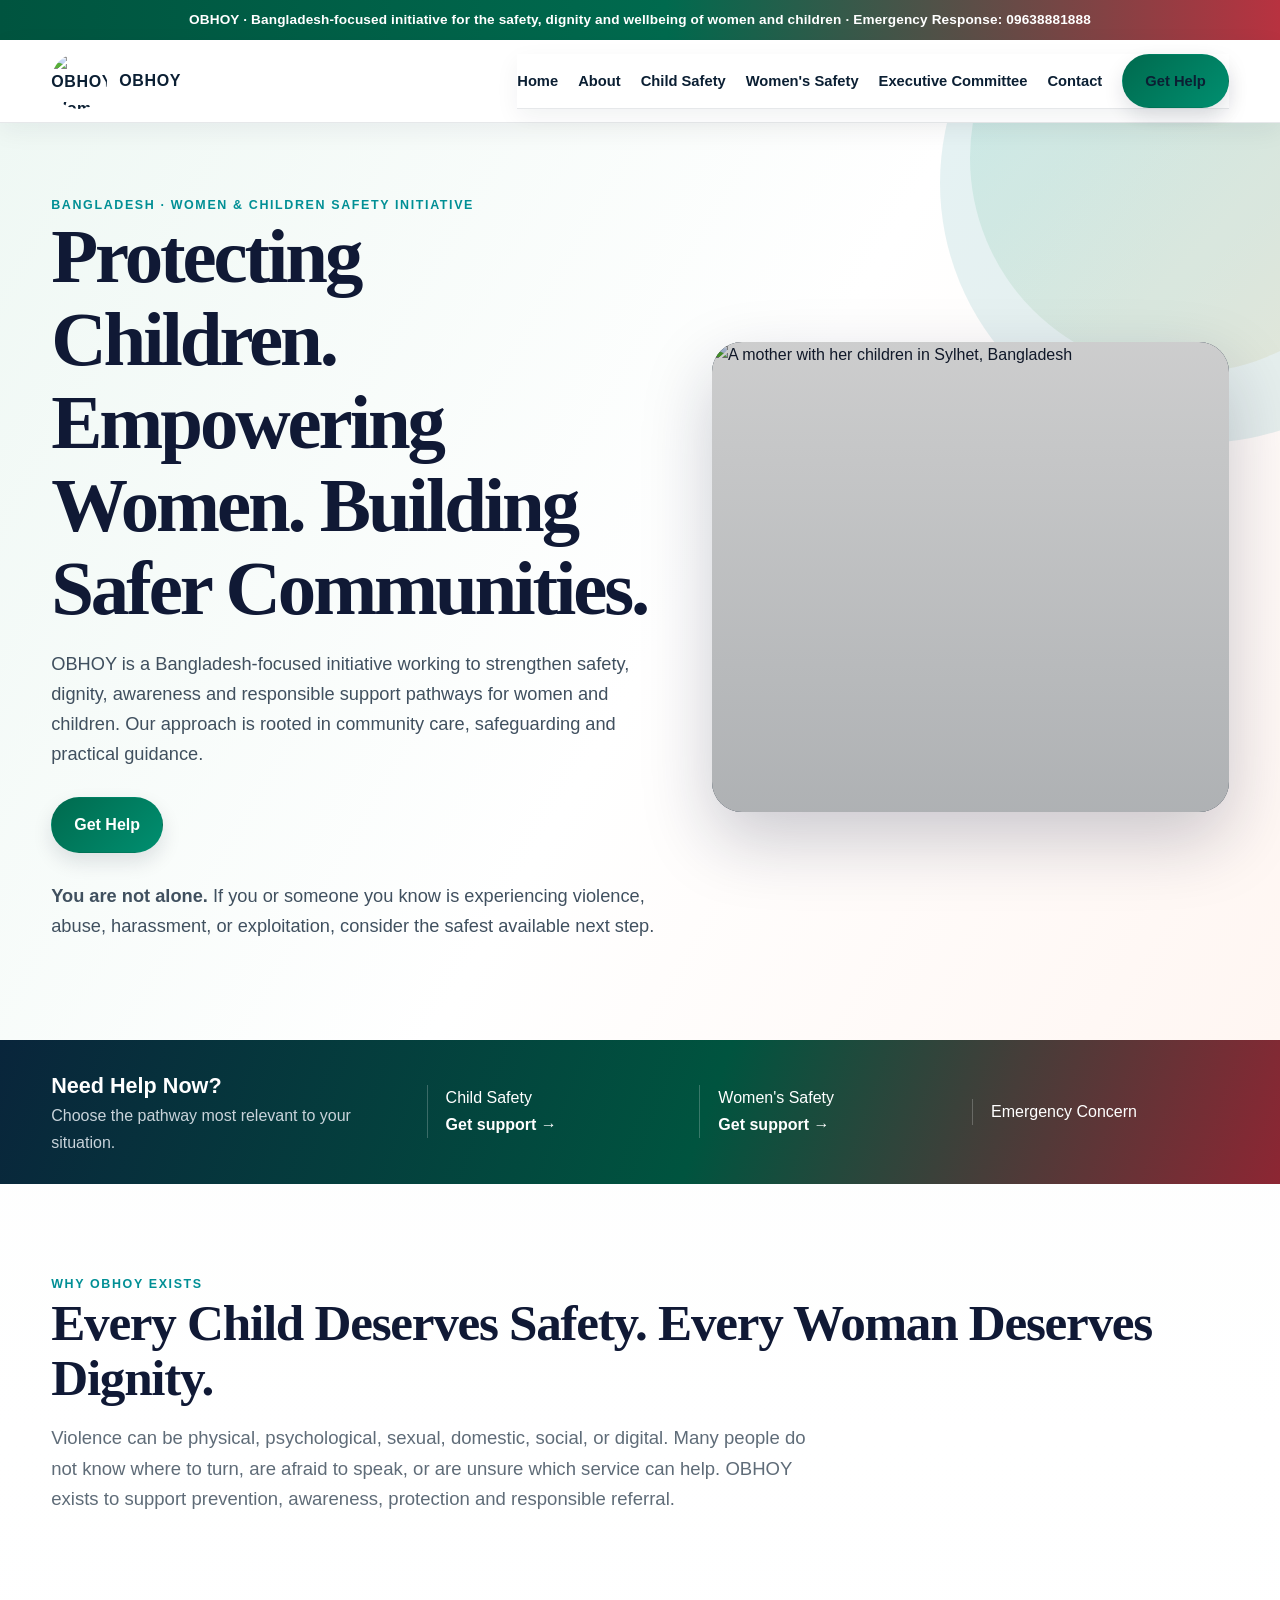
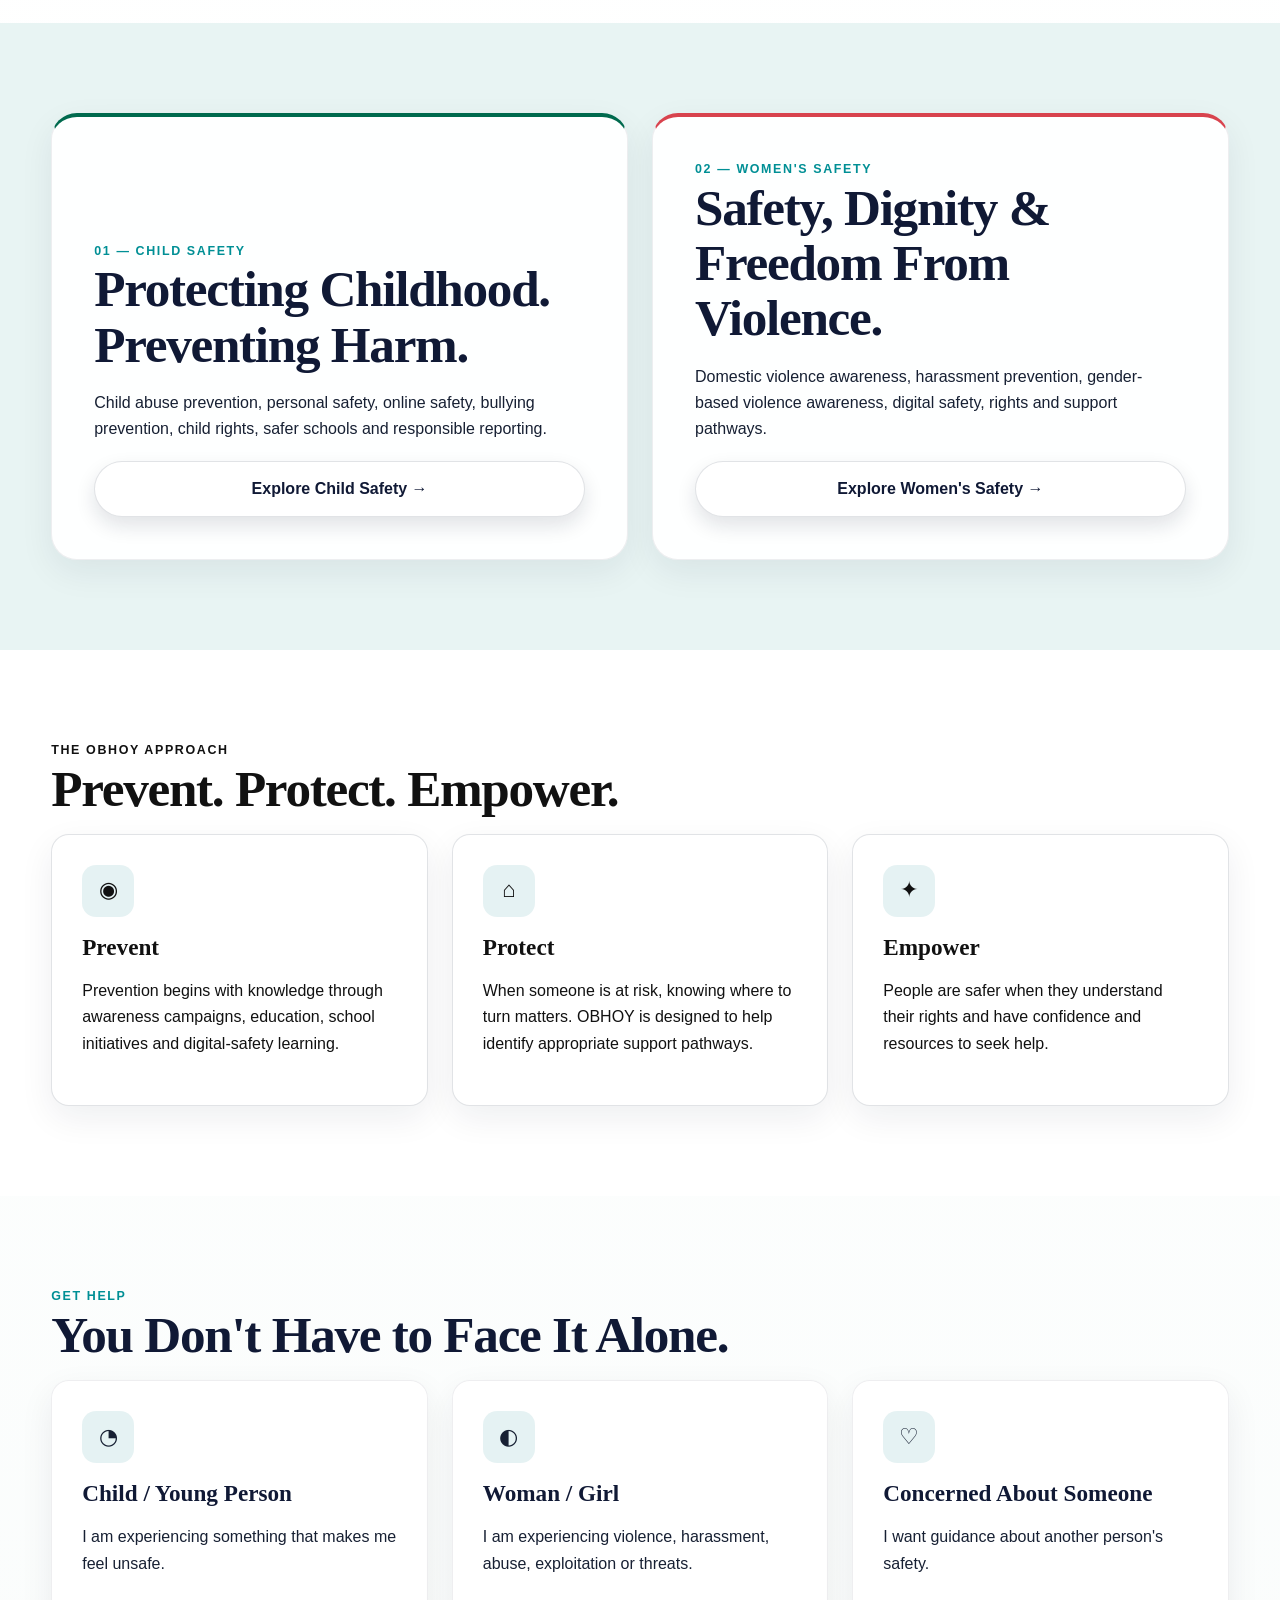
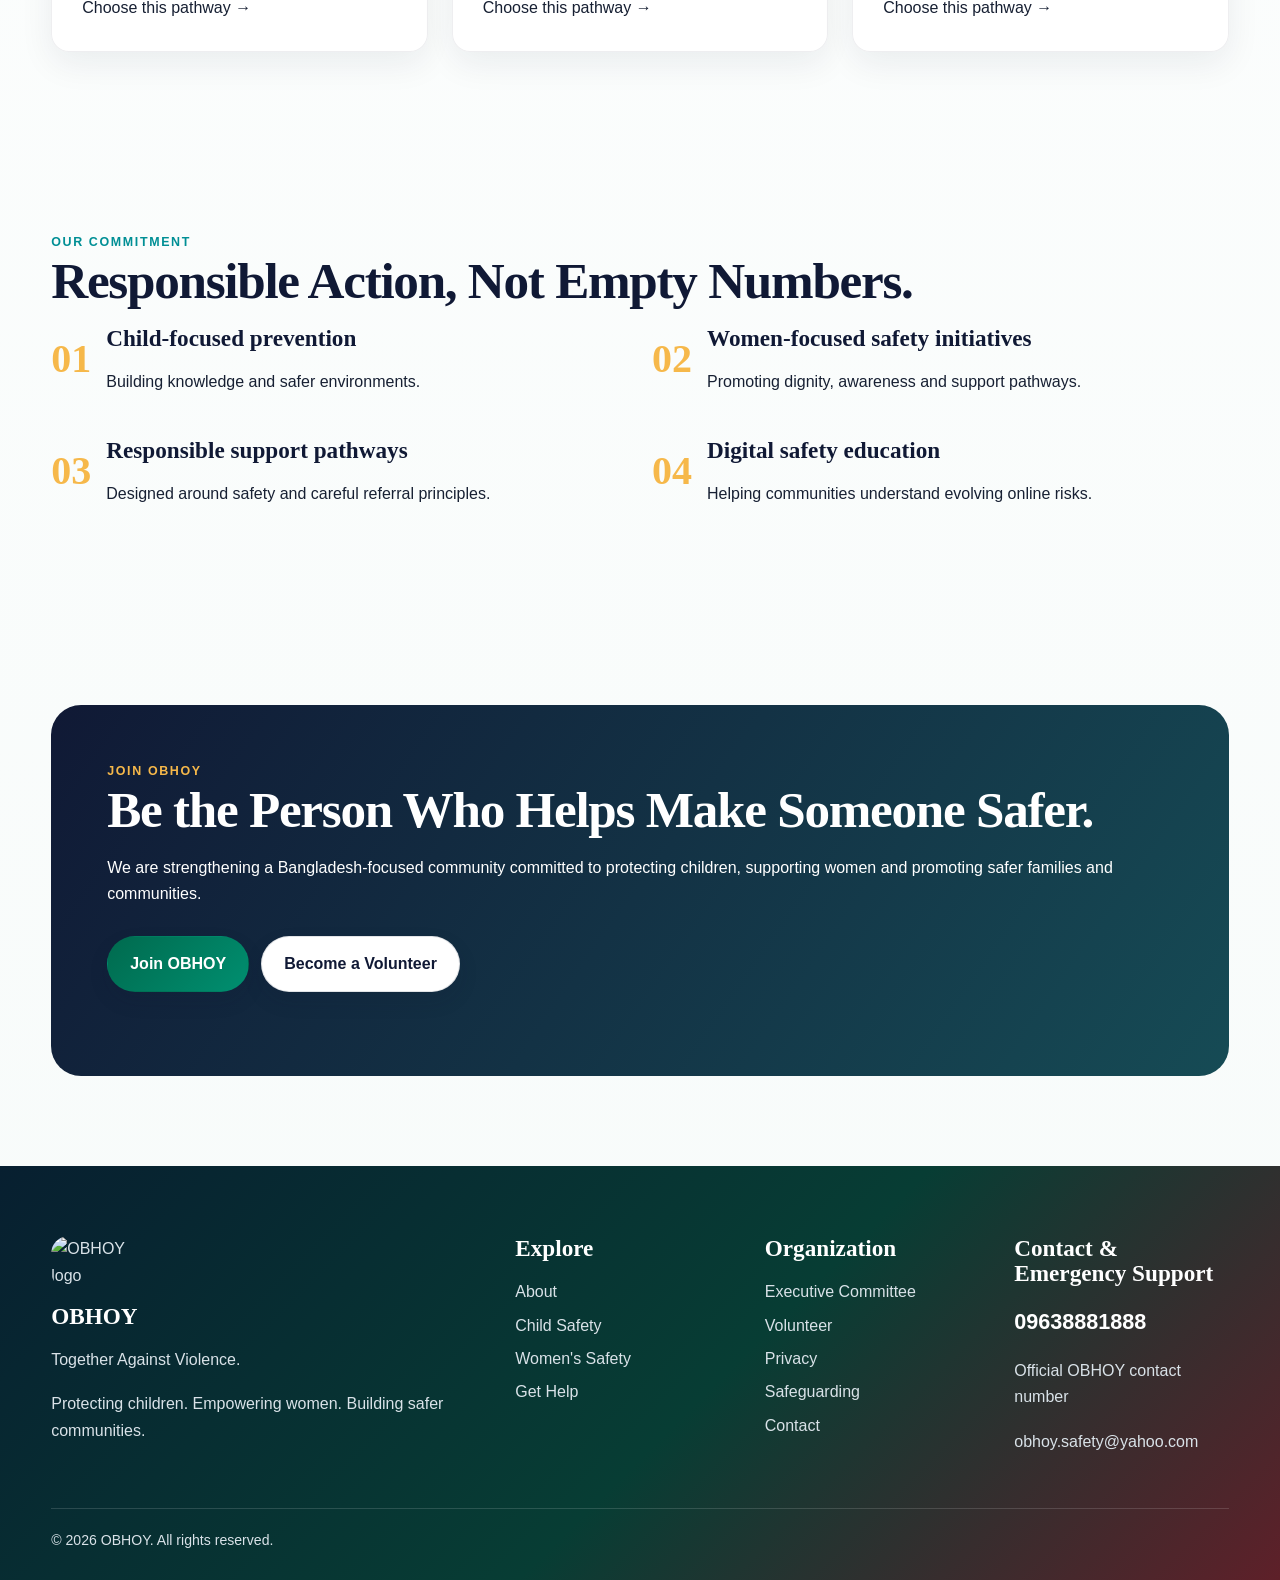
==== index.html @ e8ea64ed "Add files via upload" ====
<!doctype html><html lang="en"><head><meta charset="utf-8"><meta name="viewport" content="width=device-width,initial-scale=1"><meta name="description" content="OBHOY — Together Against Violence."><title>OBHOY | Together Against Violence</title><link rel="stylesheet" href="style.css"></head><body><div class="top-note">OBHOY · Bangladesh-focused initiative for the safety, dignity and wellbeing of women and children · Emergency Response: <strong>09638881888</strong></div>
<header class="nav"><div class="container nav-in">
<a class="brand" href="index.html"><img src="assets/logo.png" data-asset="logo.png" alt="OBHOY Women and Child Safety logo"><span>OBHOY</span></a>
<nav class="links" aria-label="Primary navigation">
<a href="index.html">Home</a><a href="about.html">About</a><a href="child-safety.html">Child Safety</a><a href="women-safety.html">Women's Safety</a><a href="executive-committee.html">Executive Committee</a><a href="contact.html">Contact</a>
<a class="btn btn-primary" href="contact.html" aria-label="Go to OBHOY Contact and Emergency Response">Get Help</a>
</nav><button class="mobile-toggle" aria-label="Open menu">☰</button></div></header><main>
<section class="hero"><div class="container hero-grid"><div class="hero-copy">
<div class="eyebrow">Bangladesh · Women & Children Safety Initiative</div><h1>Protecting Children. Empowering Women. Building Safer Communities.</h1>
<p>OBHOY is a Bangladesh-focused initiative working to strengthen safety, dignity, awareness and responsible support pathways for women and children. Our approach is rooted in community care, safeguarding and practical guidance.</p>
<div class="hero-actions"><a class="btn btn-primary" href="contact.html" aria-label="Go to OBHOY Contact and Emergency Response">Get Help</a></div>
<p class="small"><strong>You are not alone.</strong> If you or someone you know is experiencing violence, abuse, harassment, or exploitation, consider the safest available next step.</p>
</div><div class="hero-card"><img class="hero-photo" src="assets/home-mother-children-sylhet.jpg" data-asset="home-mother-children-sylhet.jpg" data-fallback="https://www.savethechildren.net/sites/default/files/shorthand/stories/nQvrhpRqpN/2024-09-30T09%3A39%3A23.708Z/assets/iECfgCIsRa/ch1781864_portrait-of-rohima-with-her-children-nafiz-14-months-and-taiyeba-10-outside-their-home-in-sylhet-bangladesh-1200x800.jpg" alt="A mother with her children in Sylhet, Bangladesh" referrerpolicy="no-referrer"><div class="hero-image-overlay"></div></div></div></section>

<section class="help-strip"><div class="container help-grid"><div><strong style="font-size:1.35rem">Need Help Now?</strong><br><span style="color:#c8d3da">Choose the pathway most relevant to your situation.</span></div><div class="help-item">Child Safety<br><a href="contact.html"><strong>Get support →</strong></a></div><div class="help-item">Women's Safety<br><a href="contact.html"><strong>Get support →</strong></a></div><div class="help-item">Emergency Concern<br></div></div></section>

<section class="section"><div class="container"><div class="eyebrow">Why OBHOY exists</div><h2>Every Child Deserves Safety. Every Woman Deserves Dignity.</h2><p class="lead">Violence can be physical, psychological, sexual, domestic, social, or digital. Many people do not know where to turn, are afraid to speak, or are unsure which service can help. OBHOY exists to support prevention, awareness, protection and responsible referral.</p></div></section>

<section class="section band"><div class="container"><div class="grid two">
<div class="pillar"><div class="eyebrow">01 — Child Safety</div><h2>Protecting Childhood. Preventing Harm.</h2><p>Child abuse prevention, personal safety, online safety, bullying prevention, child rights, safer schools and responsible reporting.</p><a class="btn btn-secondary" href="child-safety.html">Explore Child Safety →</a></div>
<div class="pillar"><div class="eyebrow">02 — Women's Safety</div><h2>Safety, Dignity & Freedom From Violence.</h2><p>Domestic violence awareness, harassment prevention, gender-based violence awareness, digital safety, rights and support pathways.</p><a class="btn btn-secondary" href="women-safety.html">Explore Women's Safety →</a></div>
</div></div></section>

<section class="section approach"><div class="container"><div class="eyebrow" style="color:var(--gold)">The OBHOY Approach</div><h2>Prevent. Protect. Empower.</h2><div class="grid three">
<div class="card"><div class="icon">◉</div><h3>Prevent</h3><p>Prevention begins with knowledge through awareness campaigns, education, school initiatives and digital-safety learning.</p></div>
<div class="card"><div class="icon">⌂</div><h3>Protect</h3><p>When someone is at risk, knowing where to turn matters. OBHOY is designed to help identify appropriate support pathways.</p></div>
<div class="card"><div class="icon">✦</div><h3>Empower</h3><p>People are safer when they understand their rights and have confidence and resources to seek help.</p></div>
</div></div></section>

<section class="section"><div class="container"><div class="eyebrow">Get Help</div><h2>You Don't Have to Face It Alone.</h2><div class="grid three">
<div class="card"><div class="icon">◔</div><h3>Child / Young Person</h3><p>I am experiencing something that makes me feel unsafe.</p><a href="contact.html">Choose this pathway →</a></div>
<div class="card"><div class="icon">◐</div><h3>Woman / Girl</h3><p>I am experiencing violence, harassment, abuse, exploitation or threats.</p><a href="contact.html">Choose this pathway →</a></div>
<div class="card"><div class="icon">♡</div><h3>Concerned About Someone</h3><p>I want guidance about another person's safety.</p><a href="contact.html">Choose this pathway →</a></div>
</div></div></section>

<section class="section"><div class="container"><div class="eyebrow">Our Commitment</div><h2>Responsible Action, Not Empty Numbers.</h2><div class="grid two">
<div class="commitment"><div class="number">01</div><div><h3>Child-focused prevention</h3><p>Building knowledge and safer environments.</p></div></div>
<div class="commitment"><div class="number">02</div><div><h3>Women-focused safety initiatives</h3><p>Promoting dignity, awareness and support pathways.</p></div></div>
<div class="commitment"><div class="number">03</div><div><h3>Responsible support pathways</h3><p>Designed around safety and careful referral principles.</p></div></div>
<div class="commitment"><div class="number">04</div><div><h3>Digital safety education</h3><p>Helping communities understand evolving online risks.</p></div></div>
</div></div></section>

<section class="section"><div class="container cta"><div class="eyebrow" style="color:var(--gold)">Join OBHOY</div><h2>Be the Person Who Helps Make Someone Safer.</h2><p>We are strengthening a Bangladesh-focused community committed to protecting children, supporting women and promoting safer families and communities.</p><div class="hero-actions"><a class="btn btn-primary" href="join.html">Join OBHOY</a><a class="btn btn-secondary" href="join.html">Become a Volunteer</a></div></div></section>
</main><footer class="footer"><div class="container footer-grid">
<div><img src="assets/logo.png" data-asset="logo.png" alt="OBHOY logo" style="width:100px;border-radius:18px;margin-bottom:15px"><h3>OBHOY</h3><p>Together Against Violence.</p><p>Protecting children. Empowering women. Building safer communities.</p></div>
<div><h3>Explore</h3><a href="about.html">About</a><a href="child-safety.html">Child Safety</a><a href="women-safety.html">Women's Safety</a><a href="contact.html" aria-label="Go to OBHOY Contact and Emergency Response">Get Help</a></div>
<div><h3>Organization</h3><a href="executive-committee.html">Executive Committee</a><a href="join.html">Volunteer</a><a href="privacy.html">Privacy</a><a href="privacy.html#safeguarding">Safeguarding</a><a href="contact.html">Contact</a></div>
<div><h3>Contact & Emergency Support</h3><p><strong style="font-size:1.35rem;color:#fff">09638881888</strong></p><p>Official OBHOY contact number</p><p><a href="mailto:obhoy.safety@yahoo.com">obhoy.safety@yahoo.com</a></p></div>
</div><div class="container copyright">© <span id="year"></span> OBHOY. All rights reserved.</div></footer><script src="script.js"></script><script src="asset-loader.js"></script>
</body></html>
---- style.css ----
:root{
  --navy:#0B1F33;--teal:#087F8C;--gold:#F4B942;--cream:#F8F7F3;
  --red:#D64545;--ink:#152334;--muted:#5f6c78;--white:#fff;
  --line:rgba(11,31,51,.12);--shadow:0 20px 55px rgba(11,31,51,.10);
}
*{box-sizing:border-box} html{scroll-behavior:smooth}
body{margin:0;font-family:Inter,Arial,sans-serif;color:var(--ink);background:var(--cream);line-height:1.65}
img{max-width:100%;display:block} a{color:inherit;text-decoration:none}
.container{width:min(1180px,92%);margin:auto}.section{padding:90px 0}
.eyebrow{color:var(--teal);font-weight:800;text-transform:uppercase;letter-spacing:.13em;font-size:.78rem}
h1,h2,h3{font-family:Georgia,'Times New Roman',serif;line-height:1.08;margin:0 0 18px;color:var(--navy)}
h1{font-size:clamp(3rem,6vw,6.5rem)}h2{font-size:clamp(2.25rem,4vw,4.2rem)}h3{font-size:1.45rem}
p{margin:0 0 18px}.lead{font-size:1.16rem;color:var(--muted);max-width:760px}
.btn{display:inline-flex;align-items:center;justify-content:center;gap:8px;padding:14px 22px;border-radius:10px;font-weight:800;transition:.25s;border:1px solid transparent}
.btn:hover{transform:translateY(-2px)}.btn-primary{background:var(--teal);color:#fff}.btn-secondary{background:#fff;border-color:var(--line);color:var(--navy)}.btn-danger{background:var(--red);color:#fff}
.top-note{background:var(--navy);color:#fff;font-size:.85rem;padding:9px 0;text-align:center}
.nav{position:sticky;top:0;z-index:50;background:rgba(248,247,243,.94);backdrop-filter:blur(14px);border-bottom:1px solid var(--line)}
.nav-in{min-height:82px;display:flex;align-items:center;justify-content:space-between;gap:20px}
.brand{display:flex;align-items:center;gap:12px;font-weight:900;color:var(--navy);letter-spacing:.04em}.brand img{width:56px;height:56px;object-fit:contain;border-radius:50%}
.links{display:flex;gap:20px;align-items:center;font-size:.92rem;font-weight:700}.links a:hover{color:var(--teal)}
.mobile-toggle{display:none;background:none;border:0;font-size:1.5rem}
.hero{position:relative;overflow:hidden;background:linear-gradient(135deg,#eaf2f0 0%,#f8f7f3 55%,#f5e9ef 100%);padding:72px 0 80px}
.hero:after{content:"";position:absolute;width:520px;height:520px;border-radius:50%;background:rgba(8,127,140,.10);right:-180px;top:-200px}
.hero-grid{position:relative;z-index:1;display:grid;grid-template-columns:1.08fr .92fr;align-items:center;gap:54px}.hero-copy p{font-size:1.14rem;max-width:700px;color:#40505f}.hero-actions{display:flex;gap:12px;flex-wrap:wrap;margin:28px 0}
.hero-card{background:#fff;border-radius:28px;padding:18px;box-shadow:var(--shadow);position:relative}.hero-card img{border-radius:20px;width:100%;max-height:500px;object-fit:contain;background:#fff}.floating{position:absolute;left:-28px;bottom:30px;background:var(--navy);color:#fff;padding:18px 20px;border-radius:16px;max-width:250px}
.help-strip{background:var(--navy);color:#fff}.help-grid{display:grid;grid-template-columns:1.4fr repeat(3,1fr);gap:16px;align-items:center;padding:28px 0}.help-item{border-left:1px solid rgba(255,255,255,.22);padding-left:18px}
.grid{display:grid;gap:24px}.two{grid-template-columns:repeat(2,1fr)}.three{grid-template-columns:repeat(3,1fr)}.four{grid-template-columns:repeat(4,1fr)}
.card{background:#fff;border:1px solid var(--line);padding:30px;border-radius:18px;box-shadow:0 10px 28px rgba(11,31,51,.05);transition:.25s}.card:hover{transform:translateY(-5px);box-shadow:var(--shadow)}
.icon{width:52px;height:52px;border-radius:14px;display:grid;place-items:center;background:rgba(8,127,140,.10);font-size:1.4rem;margin-bottom:18px}
.pillar{padding:42px;border-radius:26px;min-height:360px;display:flex;flex-direction:column;justify-content:flex-end;background:#fff;border:1px solid var(--line)}
.pillar:nth-child(1){background:linear-gradient(145deg,#fff,#e8f4f3)}.pillar:nth-child(2){background:linear-gradient(145deg,#fff,#f7edf2)}
.approach{background:var(--navy);color:#fff}.approach h2,.approach h3{color:#fff}.approach .card{background:rgba(255,255,255,.06);border-color:rgba(255,255,255,.15);color:#d9e2e8}
.band{background:#e8f4f3}.cta{background:linear-gradient(125deg,var(--navy),#164b55);color:#fff;border-radius:30px;padding:56px}.cta h2{color:#fff}
.resource{padding:0;overflow:hidden}.resource .resource-top{height:130px;background:linear-gradient(135deg,var(--teal),var(--navy))}.resource .resource-body{padding:25px}
.commitment{display:flex;gap:15px;align-items:flex-start}.number{font-family:Georgia,serif;font-size:2.5rem;color:var(--gold);font-weight:900}
.team-card img{width:100%;aspect-ratio:1/1;object-fit:cover;background:#e6ecec;border-radius:14px;margin-bottom:18px}.placeholder{display:grid;place-items:center;color:#71808b;background:linear-gradient(135deg,#edf1f0,#dfe7e5)}
.accordion details{background:#fff;border:1px solid var(--line);border-radius:12px;padding:18px 20px;margin-bottom:10px}.accordion summary{cursor:pointer;font-weight:800;color:var(--navy)}
.footer{background:var(--navy);color:#d9e2e8;padding:70px 0 28px}.footer h3{color:#fff}.footer-grid{display:grid;grid-template-columns:2fr repeat(3,1fr);gap:35px}.footer a{display:block;margin:7px 0}.copyright{margin-top:35px;padding-top:20px;border-top:1px solid rgba(255,255,255,.14);font-size:.88rem}
.notice{border-left:4px solid var(--gold);background:#fff9e8;padding:16px 18px;border-radius:8px;margin:20px 0}.danger-notice{border-left-color:var(--red);background:#fff1f1}
.page-hero{padding:85px 0;background:linear-gradient(135deg,#edf5f3,#f8f7f3)}.form-card{max-width:880px;margin:auto;background:#fff;padding:34px;border-radius:22px;box-shadow:var(--shadow)}
label{display:block;font-weight:750;margin:16px 0 7px}input,select,textarea{width:100%;padding:14px;border:1px solid #cbd5d7;border-radius:10px;font:inherit;background:#fff}textarea{min-height:140px}
.form-grid{display:grid;grid-template-columns:1fr 1fr;gap:18px}.full{grid-column:1/-1}.small{font-size:.88rem;color:var(--muted)}
.policy-list li{margin:10px 0}
@media(max-width:900px){.links{display:none}.mobile-toggle{display:block}.nav.open .links{display:flex;position:absolute;top:82px;left:0;right:0;flex-direction:column;align-items:stretch;padding:22px;background:var(--cream);border-bottom:1px solid var(--line)}.hero-grid,.two,.footer-grid{grid-template-columns:1fr}.three,.four{grid-template-columns:repeat(2,1fr)}.help-grid{grid-template-columns:1fr 1fr}.help-grid>:first-child{grid-column:1/-1}.form-grid{grid-template-columns:1fr}.full{grid-column:auto}}
@media(max-width:560px){.section{padding:64px 0}.three,.four,.help-grid{grid-template-columns:1fr}.hero{padding-top:45px}.floating{position:static;margin-top:15px}.cta{padding:35px 25px}.nav-in{min-height:70px}.brand img{width:48px;height:48px}}

.site-photo{width:100%;height:260px;object-fit:cover;border-radius:18px;margin-bottom:20px}
.hero-photo{width:100%;height:100%;min-height:460px;object-fit:cover;border-radius:20px}
.founder-feature{display:grid;grid-template-columns:1.15fr .85fr;gap:34px;align-items:center;background:#fff;padding:34px;border-radius:26px;border:1px solid var(--line);box-shadow:var(--shadow);margin-bottom:45px}
.founder-photo{width:100%;aspect-ratio:1/1;object-fit:cover;border-radius:22px;background:#e8eeee}
.founder-info h2{font-size:clamp(2.2rem,4vw,4rem)}
.portfolio-box{display:flex;align-items:center;justify-content:space-between;gap:18px;padding:20px 22px;background:linear-gradient(135deg,#edf7f5,#fff8e8);border:1px solid rgba(8,127,140,.18);border-radius:16px;margin-top:24px}
.portfolio-box strong{display:block;color:var(--navy);font-size:1.08rem}
@media(max-width:800px){.founder-feature{grid-template-columns:1fr}.hero-photo{min-height:320px}}

/* PREMIUM VISUAL UPGRADE */
:root{--navy:#101935;--teal:#008f95;--teal2:#14b8a6;--gold:#f6b84a;--ink:#172033}html{scroll-behavior:smooth}body{background:linear-gradient(180deg,#f8fbfd 0%,#fff 34%,#f7fafc 100%)}body::before{content:"";position:fixed;inset:0;pointer-events:none;background:radial-gradient(circle at 8% 8%,rgba(20,184,166,.07),transparent 26%),radial-gradient(circle at 92% 18%,rgba(246,184,74,.09),transparent 22%);z-index:-1}.nav{backdrop-filter:blur(18px);background:rgba(255,255,255,.88)!important;border-bottom:1px solid rgba(16,25,53,.08);box-shadow:0 10px 30px rgba(16,25,53,.06)}.top-note{background:linear-gradient(90deg,var(--navy),#17335d 55%,var(--teal));letter-spacing:.01em}.links a{position:relative}.links a:not(.btn)::after{content:"";position:absolute;left:50%;bottom:-6px;width:0;height:2px;background:var(--teal);transition:.3s;border-radius:10px}.links a:not(.btn):hover::after{width:80%;left:10%}.btn{border-radius:999px!important;box-shadow:0 9px 20px rgba(16,25,53,.12);transition:.25s}.btn:hover{transform:translateY(-3px);box-shadow:0 15px 30px rgba(16,25,53,.18);filter:saturate(1.1)}.hero{position:relative;overflow:hidden}.hero::before{content:"";position:absolute;width:430px;height:430px;border-radius:50%;background:linear-gradient(135deg,rgba(20,184,166,.15),rgba(246,184,74,.13));right:-120px;top:-180px}.hero h1,.page-hero h1{letter-spacing:-.04em;text-wrap:balance}.hero-card{overflow:hidden;border-radius:26px;box-shadow:0 28px 70px rgba(16,25,53,.22);transform:rotate(1.2deg);transition:.5s}.hero-card:hover{transform:rotate(0) translateY(-6px);box-shadow:0 36px 80px rgba(16,25,53,.26)}.hero-photo{transition:.8s}.hero-card:hover .hero-photo{transform:scale(1.05)}.page-hero{position:relative;overflow:hidden;background:linear-gradient(135deg,#0f1d3a,#142b54 56%,#087f87)!important;color:#fff}.page-hero::after{content:"";position:absolute;width:520px;height:520px;border:1px solid rgba(255,255,255,.12);border-radius:50%;right:-260px;top:-300px}.page-hero .container{position:relative;z-index:1}.page-hero .eyebrow{color:#7ce5da}.page-photo{height:420px!important;border-radius:24px!important;box-shadow:0 24px 60px rgba(16,25,53,.16);transition:.45s}.page-photo:hover{transform:translateY(-5px);box-shadow:0 32px 70px rgba(16,25,53,.22)}.card,.pillar,.notice,.form-card{border:1px solid rgba(16,25,53,.07);box-shadow:0 12px 34px rgba(16,25,53,.07);transition:.28s}.card:hover,.pillar:hover{transform:translateY(-7px);box-shadow:0 24px 52px rgba(16,25,53,.14);border-color:rgba(20,184,166,.28)}.site-photo{box-shadow:0 15px 40px rgba(16,25,53,.12);transition:.5s}.pillar:hover .site-photo{transform:scale(1.025)}.founder-feature{position:relative;overflow:hidden;background:linear-gradient(135deg,#fff,#f3fbfa 60%,#fff8ea)!important;border:1px solid rgba(20,184,166,.15)!important}.portfolio-box{box-shadow:0 10px 28px rgba(16,25,53,.08);transition:.25s}.portfolio-box:hover{transform:translateY(-3px)}.executive-cover-section{padding-top:0!important;padding-bottom:12px!important}.executive-cover-photo{height:430px!important;border-radius:26px!important}.footer{position:relative;overflow:hidden;background:linear-gradient(135deg,#0c152c,#12264a 58%,#075d63)!important}@media(max-width:800px){.page-photo{height:280px!important}.hero-card{transform:none}.executive-cover-photo{height:280px!important}.page-hero{padding-top:54px!important;padding-bottom:54px!important}}


/* BANGLADESH WOMEN & CHILDREN VISUAL SYSTEM */
:root{--bd-green:#006a4e;--bd-red:#d8434e;--bd-mint:#eaf6f2;--bd-warm:#fff8f2;--bd-deep:#0d2235}
body{background:linear-gradient(180deg,#f8fbfa 0%,#ffffff 30%,#f7fbfa 100%)}
.top-note{background:linear-gradient(90deg,#00543f,#006a4e 52%,#b83240)!important;color:#fff!important;font-weight:700}
.hero{background:linear-gradient(120deg,#eff8f4 0%,#ffffff 53%,#fff6f2 100%)}
.hero-copy{position:relative;z-index:2}
.hero-card{display:block!important;position:relative;min-height:470px;padding:0!important;background:#123!important;border-radius:30px!important;overflow:hidden;transform:none!important}
.hero-card .hero-photo{width:100%!important;height:100%!important;min-height:470px!important;max-height:none!important;object-fit:cover!important;object-position:center!important;filter:brightness(.82) saturate(1.05) contrast(1.02)}
.hero-image-overlay{position:absolute;inset:0;background:linear-gradient(180deg,rgba(9,24,38,.03),rgba(9,24,38,.18));pointer-events:none}
.bd-cover-section{padding:34px 0 8px;background:linear-gradient(180deg,#fff,#f8fbfa)}
.bd-cover-frame{position:relative;height:430px;overflow:hidden;border-radius:28px;box-shadow:0 24px 70px rgba(13,34,53,.16);background:#ddebe5}
.bd-cover-photo{width:100%;height:100%;object-fit:cover;object-position:center;filter:brightness(.84) saturate(1.05) contrast(1.03);transition:transform .7s ease,filter .4s ease}
.bd-cover-frame:hover .bd-cover-photo{transform:scale(1.025);filter:brightness(.9) saturate(1.08) contrast(1.03)}
.bd-cover-overlay{position:absolute;inset:0;background:linear-gradient(90deg,rgba(0,45,35,.18),transparent 46%,rgba(216,67,78,.10));pointer-events:none}
.page-hero{background:linear-gradient(115deg,#073c31,#0b5749 52%,#9b2c39)!important;padding:72px 0!important}
.page-hero::before{content:"";position:absolute;inset:0;background:radial-gradient(circle at 12% 20%,rgba(255,255,255,.09),transparent 32%),radial-gradient(circle at 86% 85%,rgba(246,184,74,.12),transparent 28%)}
.page-hero h1,.page-hero .lead{color:#fff!important;text-shadow:0 2px 18px rgba(0,0,0,.16)}
.page-hero .lead{opacity:.93}
.section h2{letter-spacing:-.025em}
.card,.pillar,.form-card{background:rgba(255,255,255,.96)!important}
.pillar{border-top:4px solid var(--bd-green)!important}
.pillar:nth-child(2){border-top-color:var(--bd-red)!important}
.btn-primary{background:linear-gradient(135deg,#006a4e,#008f70)!important}.btn-danger{background:linear-gradient(135deg,#bd3342,#e4515d)!important}
.help-strip{background:linear-gradient(110deg,#09253b,#00543f 55%,#8d2633)!important}
.bd-context{padding:26px 0;background:linear-gradient(90deg,#eff8f4,#fff7f2)}
.bd-context .container{display:flex;align-items:center;justify-content:space-between;gap:20px;padding:18px 24px;border-radius:20px;border:1px solid rgba(0,106,78,.12);background:rgba(255,255,255,.78)}
.bd-dot{display:inline-block;width:11px;height:11px;border-radius:50%;background:var(--bd-red);margin-right:9px;box-shadow:0 0 0 5px rgba(216,67,78,.10)}
.founder-text-only{grid-template-columns:1fr!important;max-width:920px;margin-left:auto;margin-right:auto;text-align:center}
.founder-text-only .founder-info{max-width:760px;margin:auto}.founder-text-only .portfolio-box{text-align:left}
.team-card{position:relative}.team-card::before{content:"";display:block;width:46px;height:4px;border-radius:999px;background:linear-gradient(90deg,var(--bd-green),var(--bd-red));margin-bottom:18px}
.footer{background:linear-gradient(135deg,#071f30,#073d34 55%,#5e2029)!important}
@media(max-width:800px){.hero-card,.hero-card .hero-photo{min-height:320px!important}.bd-cover-frame{height:270px}.bd-cover-section{padding-top:22px}.bd-context .container{flex-direction:column;align-items:flex-start}.page-hero{padding:56px 0!important}}

/* White navbar readability upgrade */
.navbar,.navbar.scrolled,header nav{
background:rgba(255,255,255,.96)!important;
backdrop-filter:blur(12px);
box-shadow:0 4px 20px rgba(0,0,0,.08);
border-bottom:1px solid rgba(0,0,0,.08);
}
.navbar a,.nav-link,.menu-item,.logo-text{
color:#0B1F33!important;
font-weight:600;
}
.navbar a:hover,.navbar a.active{
color:#D4A017!important;
}


/* Final polish navbar */
.navbar,.navbar.scrolled,header nav{
background:rgba(11,31,51,.55)!important;
backdrop-filter:blur(14px)!important;
-webkit-backdrop-filter:blur(14px)!important;
border-bottom:1px solid rgba(255,255,255,.12)!important;
box-shadow:none!important;
}
.navbar a,.nav-link,.menu-item,.logo-text{
color:#ffffff!important;
text-shadow:0 1px 3px rgba(0,0,0,.4);
}

/* FINAL EXECUTIVE COMMITTEE & READABILITY UPDATE */
.nav{background:#ffffff!important;backdrop-filter:none!important;-webkit-backdrop-filter:none!important;border-bottom:1px solid rgba(11,31,51,.10)!important;box-shadow:0 8px 24px rgba(11,31,51,.06)!important}
.nav .links,.nav .links a,.nav .brand,.nav .brand span{color:#0B1F33!important;text-shadow:none!important}
.nav .links a:hover{color:#006a4e!important}
@media(max-width:900px){.nav.open .links{background:#fff!important}}
.approach{background:#fff!important;color:#111!important}
.approach .eyebrow,.approach h2,.approach h3,.approach p{color:#111!important;text-shadow:none!important}
.approach .card{background:#fff!important;color:#111!important;border-color:rgba(11,31,51,.12)!important}
.approach .icon{color:#111!important}
.committee-intro{text-align:center;max-width:880px;margin:0 auto 42px}
.committee-intro h2{margin-top:8px}.committee-intro .lead{margin:0 auto}
.committee-grid{display:grid;grid-template-columns:repeat(4,minmax(0,1fr));gap:24px}
.committee-member{background:#fff;border:1px solid rgba(11,31,51,.10);border-radius:24px;overflow:hidden;box-shadow:0 12px 30px rgba(11,31,51,.08);transition:transform .28s ease,box-shadow .28s ease;position:relative}
.committee-member:hover{transform:translateY(-7px);box-shadow:0 22px 48px rgba(11,31,51,.15)}
.member-photo-wrap{position:relative;padding:12px 12px 0;background:linear-gradient(145deg,#eaf6f2,#fff7f2)}
.member-photo{width:100%;aspect-ratio:6/7;object-fit:cover;border-radius:17px;display:block;background:#e7eceb}
.replace-tag{position:absolute;right:22px;top:22px;background:rgba(11,31,51,.82);color:#fff;padding:6px 10px;border-radius:999px;font-size:.68rem;font-weight:800;letter-spacing:.05em;text-transform:uppercase}
.member-content{padding:20px 20px 22px;text-align:center}.member-content h3{font-size:1.22rem;margin-bottom:8px}.member-role{color:#006a4e;font-weight:800;line-height:1.45;min-height:46px;margin-bottom:14px}.team-phone,.team-contact{display:inline-block;font-size:.9rem;color:#465563;font-weight:700}.team-phone:hover{color:#006a4e}
.global-contact-email{text-align:center;margin:18px auto 0;color:#d9e2e8}.global-contact-email a{display:inline;color:#fff!important;font-weight:700}
@media(max-width:1000px){.committee-grid{grid-template-columns:repeat(3,minmax(0,1fr))}}
@media(max-width:700px){.committee-grid{grid-template-columns:repeat(2,minmax(0,1fr));gap:16px}.committee-member{border-radius:18px}.member-content{padding:16px 12px 18px}.member-role{min-height:0;font-size:.88rem}.replace-tag{right:18px;top:18px;font-size:.58rem;padding:5px 8px}}
@media(max-width:430px){.committee-grid{grid-template-columns:1fr}}


/* FINAL NAVBAR / FOUNDER / CONTACT POLISH */
.nav,
.navbar,
.navbar.scrolled,
header nav {
  background:#ffffff !important;
  background-image:none !important;
  backdrop-filter:none !important;
  -webkit-backdrop-filter:none !important;
  border-bottom:1px solid rgba(11,31,51,.10) !important;
  box-shadow:0 8px 24px rgba(11,31,51,.06) !important;
}
.nav .links a,
.nav .brand,
.nav .brand span {
  color:#0B1F33 !important;
  text-shadow:none !important;
}
.nav .links a:hover { color:#006a4e !important; }

/* Larger founder presentation */
.founder-feature {
  grid-template-columns:minmax(320px, .95fr) minmax(0, 1.05fr) !important;
  gap:42px !important;
  padding:42px !important;
}
.founder-photo-column { display:flex; align-items:center; justify-content:center; }
.founder-photo-wrap { position:relative; width:100%; max-width:500px; }
.founder-photo {
  display:block;
  width:100%;
  aspect-ratio:1/1;
  object-fit:cover;
  border-radius:26px;
  background:#e8eeee;
  border:1px solid rgba(11,31,51,.10);
  box-shadow:0 18px 45px rgba(11,31,51,.14);
}
.founder-replace-tag { right:18px; top:18px; }
.founder-feature .founder-info h2 { font-size:clamp(2.5rem,5vw,4.8rem); }
.founder-feature .founder-info .lead { font-size:1.18rem; }

@media(max-width:800px){
  .founder-feature { grid-template-columns:1fr !important; padding:26px !important; }
  .founder-photo-wrap { max-width:440px; }
}

/* Prominent contact email */
.contact-email-card {
  margin-top:22px;
  text-align:center;
  padding:26px 22px;
  background:#fff;
  border:1px solid rgba(11,31,51,.12);
  border-radius:18px;
  box-shadow:0 10px 28px rgba(11,31,51,.06);
}
.contact-email-card .email-label {
  display:block;
  margin-bottom:8px;
  font-size:.9rem;
  font-weight:800;
  letter-spacing:.08em;
  text-transform:uppercase;
  color:#006a4e;
}
.contact-email-card a {
  display:inline-block;
  font-size:clamp(1.35rem,2.5vw,2rem);
  font-weight:900;
  color:#0B1F33 !important;
  text-decoration:none;
  word-break:break-word;
}
.contact-email-card a:hover { color:#006a4e !important; }

/* Uploaded cover-photo layout */
.founder-info-full{width:100%;}
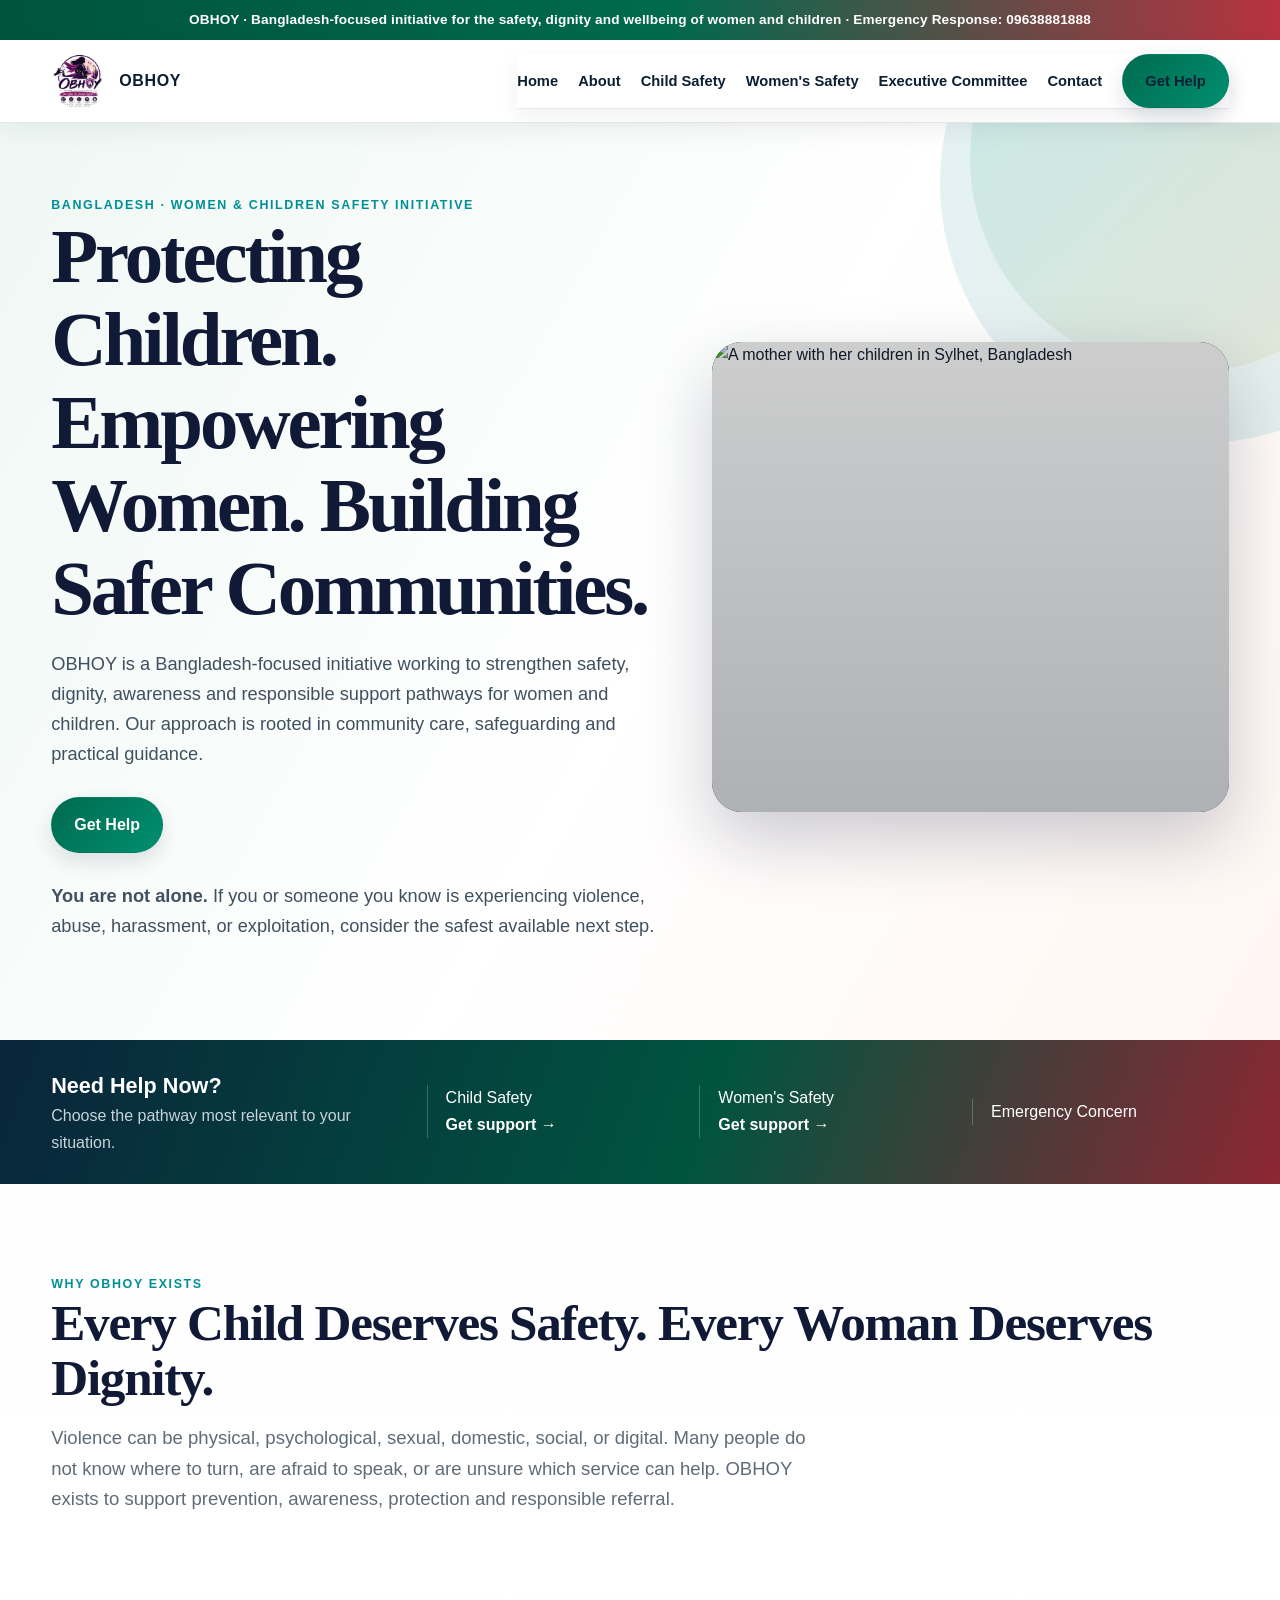
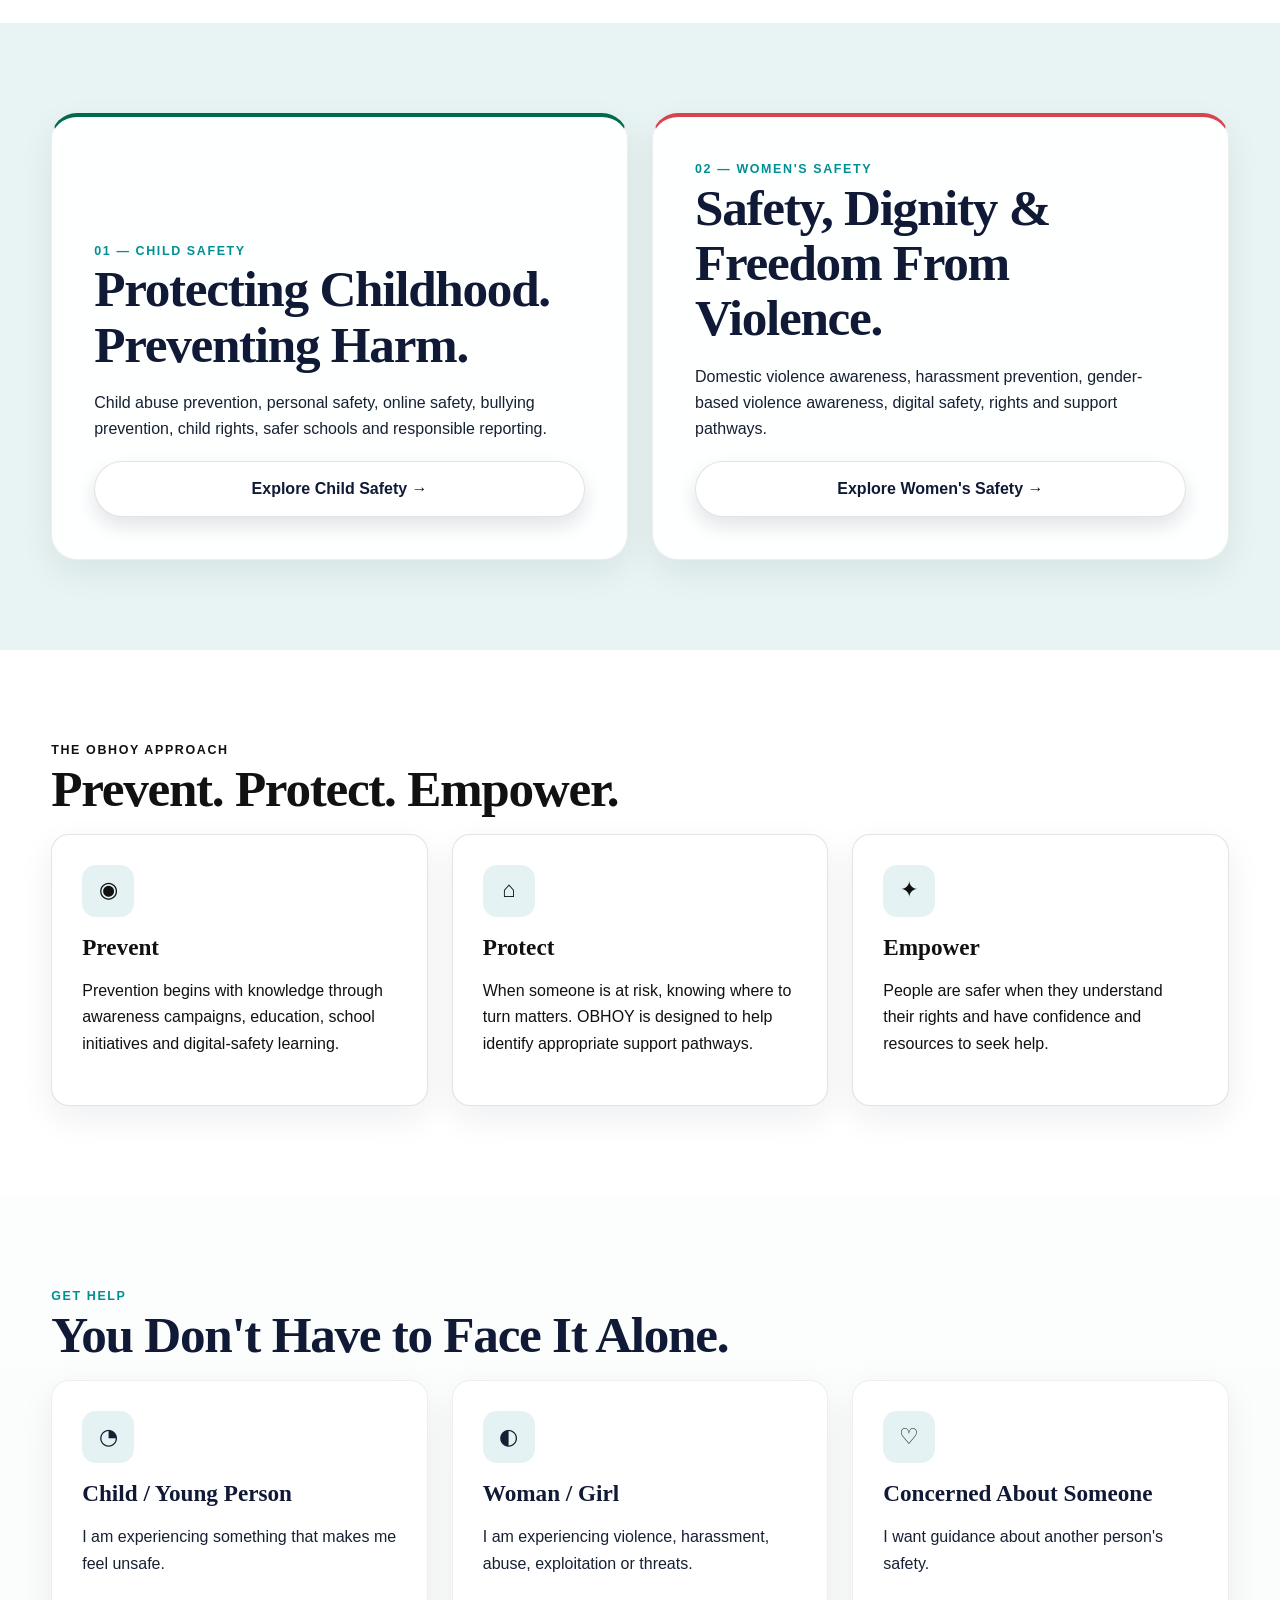
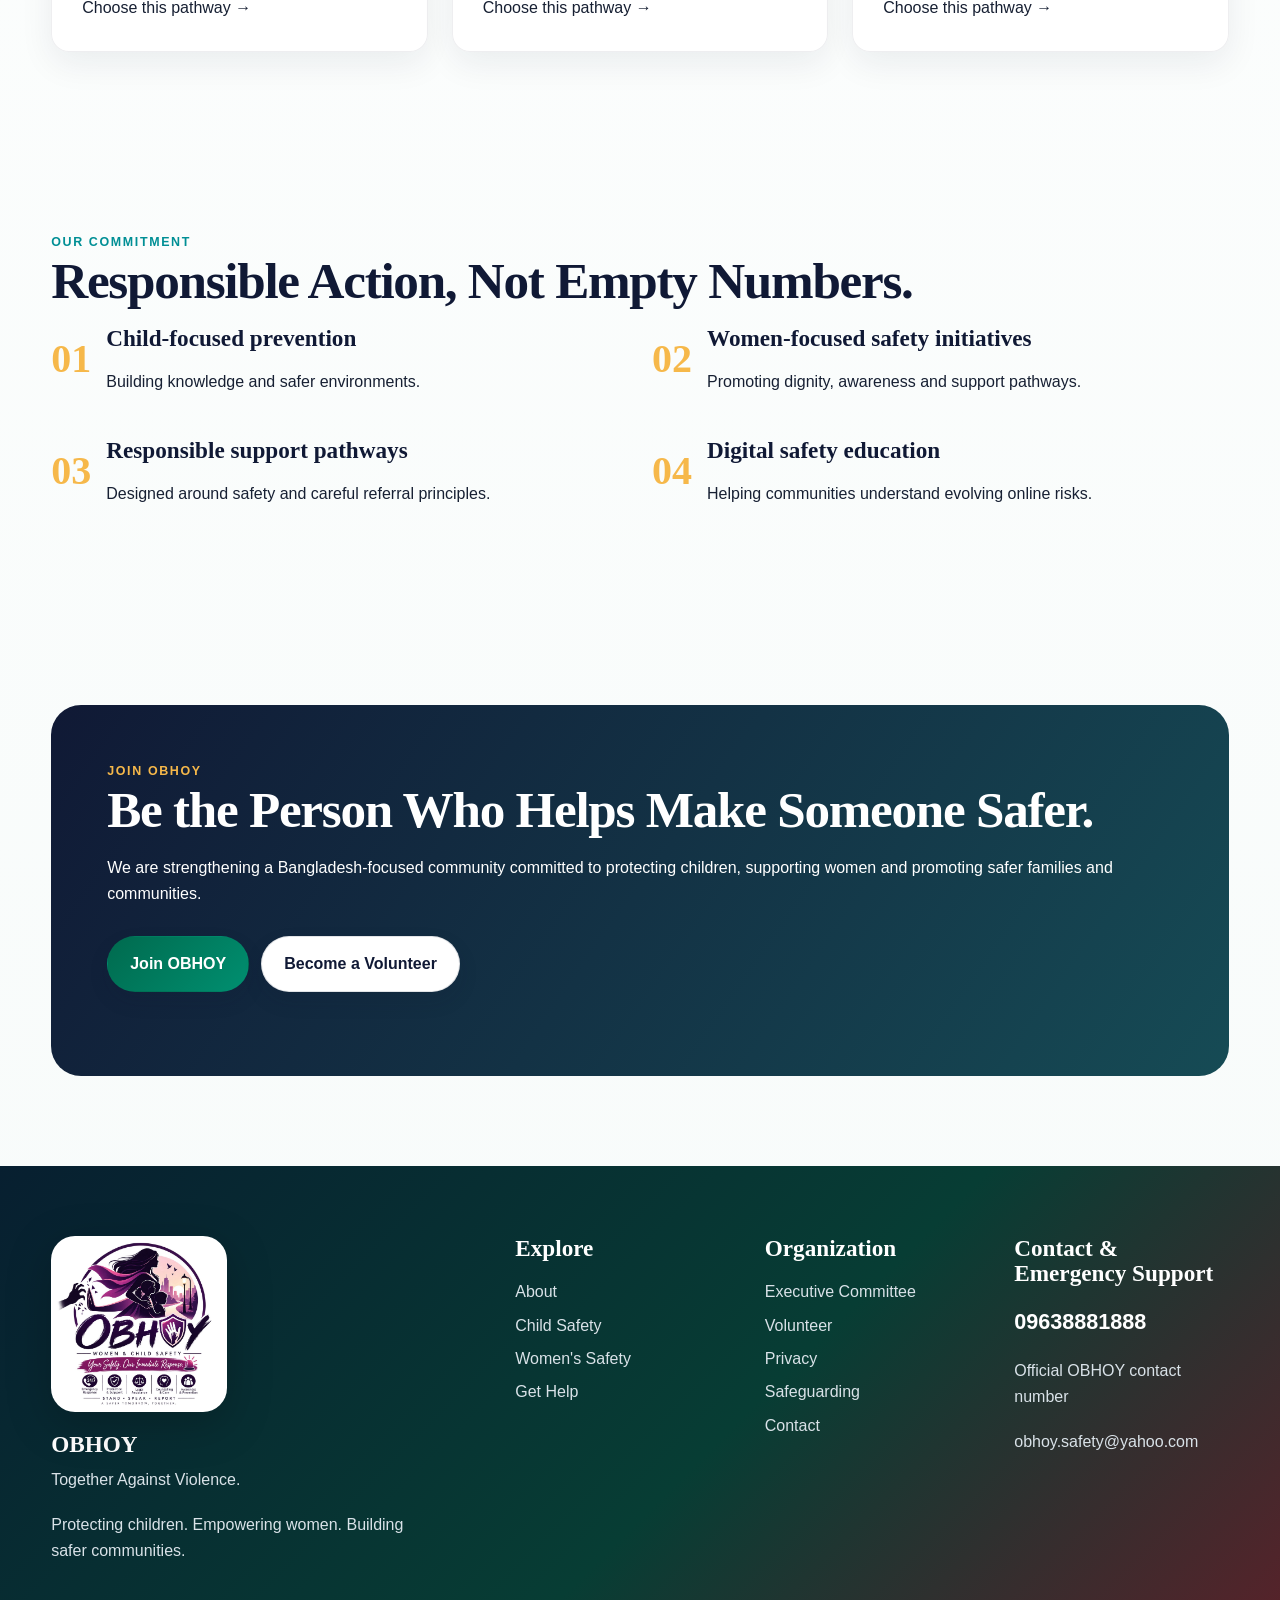
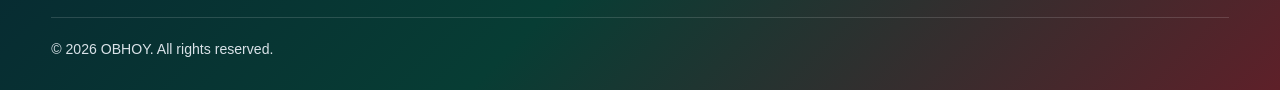
==== commit a361aec6: "Add files via upload" ====
--- a/index.html
+++ b/index.html
@@ -1,16 +1,33 @@
-<!doctype html><html lang="en"><head><meta charset="utf-8"><meta name="viewport" content="width=device-width,initial-scale=1"><meta name="description" content="OBHOY — Together Against Violence."><title>OBHOY | Together Against Violence</title><link rel="stylesheet" href="style.css"></head><body><div class="top-note">OBHOY · Bangladesh-focused initiative for the safety, dignity and wellbeing of women and children · Emergency Response: <strong>09638881888</strong></div>
+<!doctype html><html lang="en"><head><meta charset="UTF-8"><meta name="viewport" content="width=device-width,initial-scale=1"><meta name="description" content="OBHOY is a Bangladesh-focused Child and Women’s Safety Initiative working to strengthen prevention, awareness, dignity, responsible support pathways and community participation."><title>OBHOY | Together Against Violence</title><link rel="stylesheet" href="style.css">
+<meta name="robots" content="index,follow">
+<link rel="canonical" href="https://obhoy.life/">
+<link rel="icon" href="assets/logo.png" type="image/png">
+<meta name="theme-color" content="#0B1F33">
+<meta property="og:locale" content="en_BD">
+<meta property="og:type" content="website">
+<meta property="og:site_name" content="OBHOY">
+<meta property="og:title" content="OBHOY | Together Against Violence">
+<meta property="og:description" content="OBHOY is a Bangladesh-focused Child and Women’s Safety Initiative working to strengthen prevention, awareness, dignity, responsible support pathways and community participation.">
+<meta property="og:url" content="https://obhoy.life/">
+<meta property="og:image" content="https://obhoy.life/assets/logo.png">
+<meta property="og:image:alt" content="OBHOY — Together Against Violence">
+<meta name="twitter:card" content="summary_large_image">
+<meta name="twitter:title" content="OBHOY | Together Against Violence">
+<meta name="twitter:description" content="OBHOY is a Bangladesh-focused Child and Women’s Safety Initiative working to strengthen prevention, awareness, dignity, responsible support pathways and community participation.">
+<meta name="twitter:image" content="https://obhoy.life/assets/logo.png">
+<script type="application/ld+json">[{"@context":"https://schema.org","@type":"Organization","name":"OBHOY","url":"https://obhoy.life/","logo":"https://obhoy.life/assets/logo.png","description":"A Bangladesh-focused Child and Women’s Safety Initiative centred on safety, dignity and wellbeing."},{"@context":"https://schema.org","@type":"WebPage","name":"OBHOY | Together Against Violence","url":"https://obhoy.life/","isPartOf":{"@type":"WebSite","name":"OBHOY","url":"https://obhoy.life/"}},{"@context":"https://schema.org","@type":"WebSite","name":"OBHOY","url":"https://obhoy.life/"}]</script></head><body><a class="skip-link" href="#main-content">Skip to main content</a><div class="top-note">OBHOY · Bangladesh-focused initiative for the safety, dignity and wellbeing of women and children · Emergency Response: <strong>09638881888</strong></div>
 <header class="nav"><div class="container nav-in">
-<a class="brand" href="index.html"><img src="assets/logo.png" data-asset="logo.png" alt="OBHOY Women and Child Safety logo"><span>OBHOY</span></a>
-<nav class="links" aria-label="Primary navigation">
+<a class="brand" href="index.html"><img src="assets/logo.png" data-asset="logo.png" alt="OBHOY Women and Child Safety logo" width="1254" height="1254" decoding="async" loading="lazy"><span>OBHOY</span></a>
+<nav class="links" id="primary-navigation" aria-label="Primary navigation">
 <a href="index.html">Home</a><a href="about.html">About</a><a href="child-safety.html">Child Safety</a><a href="women-safety.html">Women's Safety</a><a href="executive-committee.html">Executive Committee</a><a href="contact.html">Contact</a>
 <a class="btn btn-primary" href="contact.html" aria-label="Go to OBHOY Contact and Emergency Response">Get Help</a>
-</nav><button class="mobile-toggle" aria-label="Open menu">☰</button></div></header><main>
+</nav><button class="mobile-toggle" type="button" aria-label="Open menu" aria-expanded="false" aria-controls="primary-navigation">☰</button></div></header><main id="main-content">
 <section class="hero"><div class="container hero-grid"><div class="hero-copy">
 <div class="eyebrow">Bangladesh · Women & Children Safety Initiative</div><h1>Protecting Children. Empowering Women. Building Safer Communities.</h1>
 <p>OBHOY is a Bangladesh-focused initiative working to strengthen safety, dignity, awareness and responsible support pathways for women and children. Our approach is rooted in community care, safeguarding and practical guidance.</p>
 <div class="hero-actions"><a class="btn btn-primary" href="contact.html" aria-label="Go to OBHOY Contact and Emergency Response">Get Help</a></div>
 <p class="small"><strong>You are not alone.</strong> If you or someone you know is experiencing violence, abuse, harassment, or exploitation, consider the safest available next step.</p>
-</div><div class="hero-card"><img class="hero-photo" src="assets/home-mother-children-sylhet.jpg" data-asset="home-mother-children-sylhet.jpg" data-fallback="https://www.savethechildren.net/sites/default/files/shorthand/stories/nQvrhpRqpN/2024-09-30T09%3A39%3A23.708Z/assets/iECfgCIsRa/ch1781864_portrait-of-rohima-with-her-children-nafiz-14-months-and-taiyeba-10-outside-their-home-in-sylhet-bangladesh-1200x800.jpg" alt="A mother with her children in Sylhet, Bangladesh" referrerpolicy="no-referrer"><div class="hero-image-overlay"></div></div></div></section>
+</div><div class="hero-card"><img class="hero-photo" src="https://www.savethechildren.net/sites/default/files/shorthand/stories/nQvrhpRqpN/2024-09-30T09%3A39%3A23.708Z/assets/iECfgCIsRa/ch1781864_portrait-of-rohima-with-her-children-nafiz-14-months-and-taiyeba-10-outside-their-home-in-sylhet-bangladesh-1200x800.jpg" alt="A mother with her children in Sylhet, Bangladesh" width="1200" height="800" loading="eager" fetchpriority="high" decoding="async" referrerpolicy="no-referrer"><div class="hero-image-overlay"></div></div></div></section>
 
 <section class="help-strip"><div class="container help-grid"><div><strong style="font-size:1.35rem">Need Help Now?</strong><br><span style="color:#c8d3da">Choose the pathway most relevant to your situation.</span></div><div class="help-item">Child Safety<br><a href="contact.html"><strong>Get support →</strong></a></div><div class="help-item">Women's Safety<br><a href="contact.html"><strong>Get support →</strong></a></div><div class="help-item">Emergency Concern<br></div></div></section>
 
@@ -42,7 +59,7 @@
 
 <section class="section"><div class="container cta"><div class="eyebrow" style="color:var(--gold)">Join OBHOY</div><h2>Be the Person Who Helps Make Someone Safer.</h2><p>We are strengthening a Bangladesh-focused community committed to protecting children, supporting women and promoting safer families and communities.</p><div class="hero-actions"><a class="btn btn-primary" href="join.html">Join OBHOY</a><a class="btn btn-secondary" href="join.html">Become a Volunteer</a></div></div></section>
 </main><footer class="footer"><div class="container footer-grid">
-<div><img src="assets/logo.png" data-asset="logo.png" alt="OBHOY logo" style="width:100px;border-radius:18px;margin-bottom:15px"><h3>OBHOY</h3><p>Together Against Violence.</p><p>Protecting children. Empowering women. Building safer communities.</p></div>
+<div><img class="footer-logo" src="assets/logo.png" data-asset="logo.png" alt="OBHOY logo" width="1254" height="1254" decoding="async" loading="lazy"><h3>OBHOY</h3><p>Together Against Violence.</p><p>Protecting children. Empowering women. Building safer communities.</p></div>
 <div><h3>Explore</h3><a href="about.html">About</a><a href="child-safety.html">Child Safety</a><a href="women-safety.html">Women's Safety</a><a href="contact.html" aria-label="Go to OBHOY Contact and Emergency Response">Get Help</a></div>
 <div><h3>Organization</h3><a href="executive-committee.html">Executive Committee</a><a href="join.html">Volunteer</a><a href="privacy.html">Privacy</a><a href="privacy.html#safeguarding">Safeguarding</a><a href="contact.html">Contact</a></div>
 <div><h3>Contact & Emergency Support</h3><p><strong style="font-size:1.35rem;color:#fff">09638881888</strong></p><p>Official OBHOY contact number</p><p><a href="mailto:obhoy.safety@yahoo.com">obhoy.safety@yahoo.com</a></p></div>
--- a/style.css
+++ b/style.css
@@ -222,3 +222,130 @@
 
 /* Uploaded cover-photo layout */
 .founder-info-full{width:100%;}
+
+/* Accessibility and performance helpers */
+.skip-link{position:fixed;left:12px;top:-60px;z-index:1000;padding:10px 14px;background:var(--navy);color:#fff;border-radius:8px;font-weight:700}
+.skip-link:focus{top:12px}
+:focus-visible{outline:3px solid var(--gold);outline-offset:3px}
+@media (prefers-reduced-motion:reduce){
+  html{scroll-behavior:auto}
+  *,*::before,*::after{scroll-behavior:auto!important;transition-duration:.01ms!important;animation-duration:.01ms!important}
+}
+
+
+/* Bangladesh emergency hotline panel */
+.bd-hotlines{margin:28px 0 0;padding:28px;border:1px solid rgba(16,25,53,.08);border-radius:24px;background:linear-gradient(145deg,#ffffff,#f7fbfa);box-shadow:0 16px 42px rgba(16,25,53,.08)}
+.bd-hotlines-heading{margin-bottom:20px}.bd-hotlines-heading .eyebrow{display:inline-block;margin-bottom:8px;color:#087f87;font-weight:800;letter-spacing:.08em;text-transform:uppercase;font-size:.76rem}.bd-hotlines-heading h2{margin:0 0 8px;font-size:1.55rem;color:var(--navy)}.bd-hotlines-heading p{margin:0;color:#5d6875;line-height:1.65;font-size:.95rem}
+.bd-hotline-grid{display:grid;grid-template-columns:repeat(3,minmax(0,1fr));gap:12px}.bd-hotline-card{display:flex;align-items:center;gap:13px;min-width:0;padding:16px 14px;text-decoration:none!important;color:var(--navy)!important;background:#fff;border:1px solid rgba(16,25,53,.09);border-radius:17px;box-shadow:0 8px 22px rgba(16,25,53,.05);transition:transform .22s ease,box-shadow .22s ease,border-color .22s ease}.bd-hotline-card:hover,.bd-hotline-card:focus-visible{transform:translateY(-3px);box-shadow:0 16px 32px rgba(16,25,53,.11);border-color:rgba(0,143,149,.35)}.bd-hotline-card:focus-visible{outline:3px solid rgba(20,184,166,.3);outline-offset:3px}.bd-hotline-icon{flex:0 0 44px;width:44px;height:44px;display:grid;place-items:center;border-radius:14px;background:#edf8f6;color:#087f87}.bd-hotline-icon svg{width:23px;height:23px}.bd-hotline-copy{display:flex;flex-direction:column;min-width:0;line-height:1.2}.bd-hotline-copy strong{font-size:1.45rem;letter-spacing:-.02em;color:var(--navy)}.bd-hotline-copy span{font-size:.84rem;font-weight:800;margin-top:3px;color:#25334a;white-space:nowrap}.bd-hotline-copy small{font-size:.72rem;color:#738092;margin-top:4px;white-space:nowrap}.bd-hotline-arrow{margin-left:auto;color:#8a96a6;font-size:1rem;transition:transform .2s ease}.bd-hotline-card:hover .bd-hotline-arrow{transform:translate(2px,-2px)}.bd-hotline-emergency .bd-hotline-icon{background:#fff0f1;color:#c53242}.bd-hotline-women .bd-hotline-icon{background:#fff6e7;color:#a96c00}.bd-hotline-child .bd-hotline-icon{background:#edf5ff;color:#2767ad}.bd-hotline-note{margin:16px 0 0;padding-top:14px;border-top:1px solid rgba(16,25,53,.08);font-size:.78rem;line-height:1.55;color:#6b7684}
+@media(max-width:800px){.bd-hotline-grid{grid-template-columns:1fr 1fr}.bd-hotlines{padding:22px}.bd-hotline-copy span,.bd-hotline-copy small{white-space:normal}}
+@media(max-width:520px){.bd-hotline-grid{grid-template-columns:1fr}.bd-hotline-card{padding:15px}.bd-hotlines-heading h2{font-size:1.35rem}}
+
+/* FINAL VISUAL POLISH — footer, executive committee and emergency hotlines */
+.footer .footer-grid > div:first-child > img {
+  width: 176px !important;
+  height: 176px !important;
+  max-width: 176px !important;
+  object-fit: contain !important;
+  object-position: center !important;
+  border-radius: 24px !important;
+  margin: 0 0 20px !important;
+  padding: 0 !important;
+  filter: drop-shadow(0 12px 22px rgba(0,0,0,.20));
+}
+.footer .footer-grid > div:first-child h3 { margin-bottom: 10px; }
+.footer .footer-grid > div:first-child p { max-width: 360px; }
+
+.committee-grid {
+  grid-template-columns: repeat(3, minmax(0, 1fr));
+  gap: 30px;
+  align-items: stretch;
+}
+.committee-member {
+  display: flex;
+  flex-direction: column;
+  min-width: 0;
+}
+.member-photo-wrap {
+  padding: 16px 16px 0;
+  min-height: 360px;
+  display: flex;
+  align-items: stretch;
+}
+.member-photo {
+  width: 100% !important;
+  height: 360px !important;
+  aspect-ratio: auto !important;
+  object-fit: contain !important;
+  object-position: center center !important;
+  border-radius: 18px;
+  background: linear-gradient(145deg,#eef4f3,#f8f5f0);
+}
+.member-content {
+  flex: 1;
+  display: flex;
+  flex-direction: column;
+  align-items: center;
+  padding: 22px 20px 24px;
+}
+.member-content .team-phone { margin-top: auto; padding-top: 8px; }
+
+/* The hotline panel sits inside the contact column, so one clean row would be too tight. */
+.bd-hotlines {
+  margin-top: 32px;
+  padding: 30px;
+}
+.bd-hotline-grid {
+  grid-template-columns: 1fr;
+  gap: 14px;
+}
+.bd-hotline-card {
+  min-height: 82px;
+  padding: 16px 18px;
+  gap: 16px;
+  border-radius: 18px;
+}
+.bd-hotline-icon {
+  flex-basis: 50px;
+  width: 50px;
+  height: 50px;
+  border-radius: 15px;
+}
+.bd-hotline-copy strong { font-size: 1.55rem; }
+.bd-hotline-copy span,
+.bd-hotline-copy small { white-space: normal; }
+.bd-hotline-copy span { font-size: .9rem; }
+.bd-hotline-copy small { font-size: .76rem; }
+.bd-hotline-arrow { font-size: 1.2rem; }
+
+@media (max-width: 1000px) {
+  .committee-grid { grid-template-columns: repeat(2, minmax(0, 1fr)); }
+  .member-photo-wrap { min-height: 330px; }
+  .member-photo { height: 330px !important; }
+}
+@media (max-width: 700px) {
+  .footer .footer-grid > div:first-child > img {
+    width: 145px !important;
+    height: 145px !important;
+    max-width: 145px !important;
+  }
+  .committee-grid { grid-template-columns: repeat(2, minmax(0, 1fr)); gap: 18px; }
+  .member-photo-wrap { min-height: 270px; padding: 12px 12px 0; }
+  .member-photo { height: 270px !important; border-radius: 15px; }
+  .member-content { padding: 17px 13px 19px; }
+}
+@media (max-width: 480px) {
+  .committee-grid { grid-template-columns: 1fr; }
+  .member-photo-wrap { min-height: 360px; }
+  .member-photo { height: 360px !important; }
+  .bd-hotlines { padding: 22px 18px; }
+  .bd-hotline-card { padding: 15px; }
+}
+.footer .footer-logo {
+  width: 176px !important;
+  height: 176px !important;
+  max-width: 176px !important;
+  object-fit: contain !important;
+  border-radius: 24px !important;
+  margin: 0 0 20px !important;
+}
+@media (max-width:700px){.footer .footer-logo{width:145px!important;height:145px!important;max-width:145px!important}}
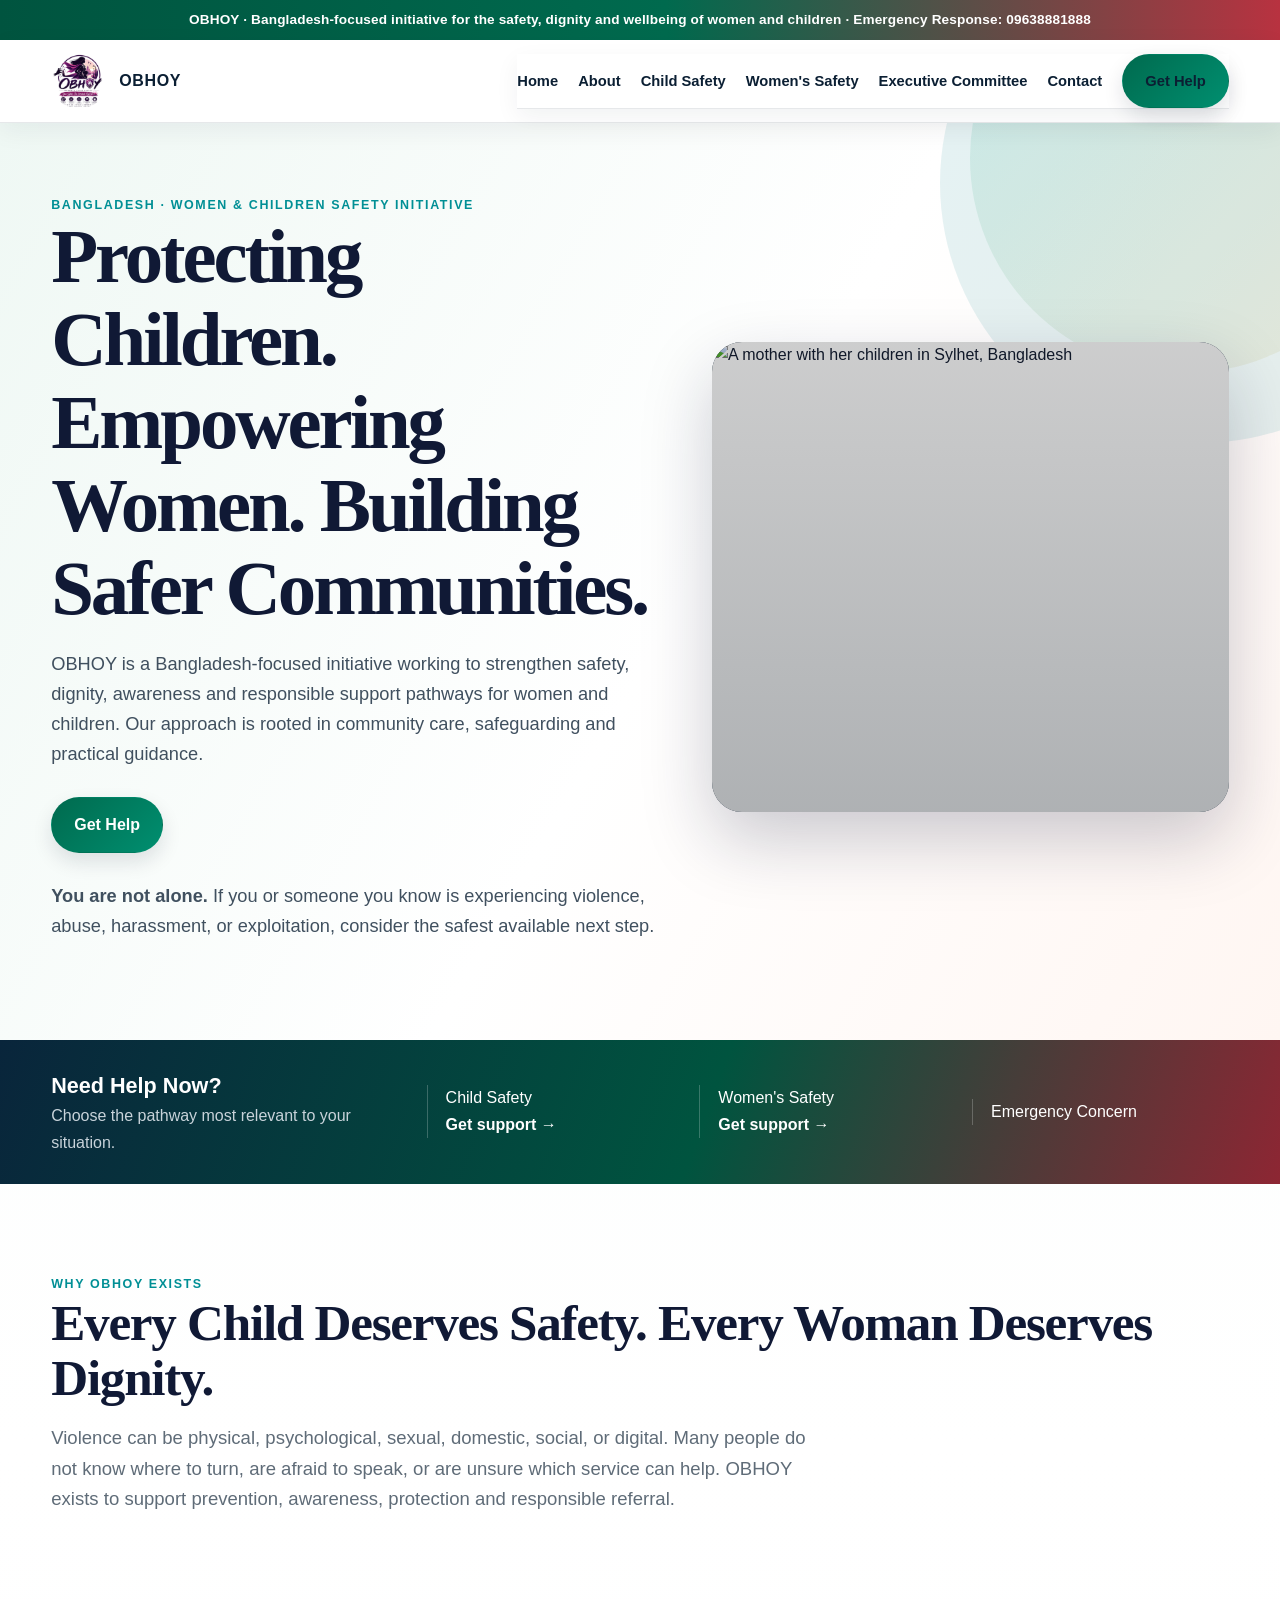
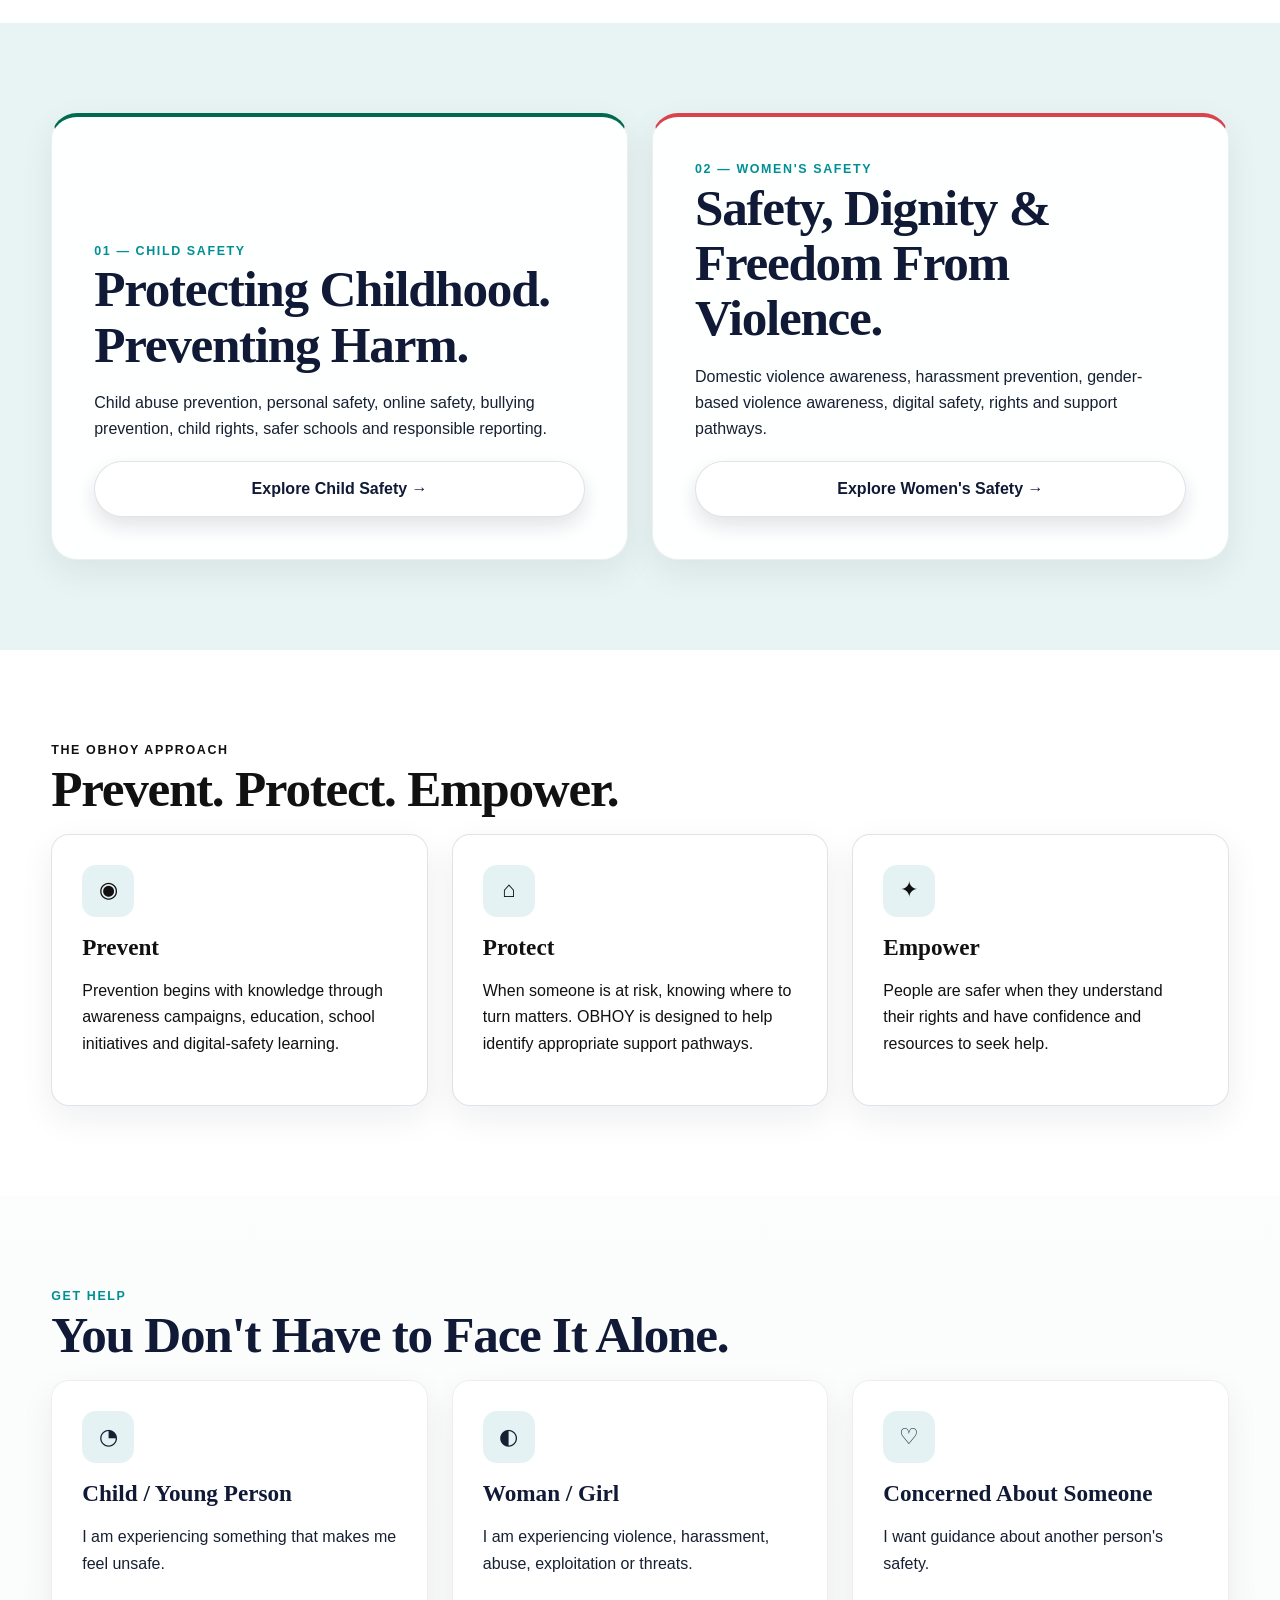
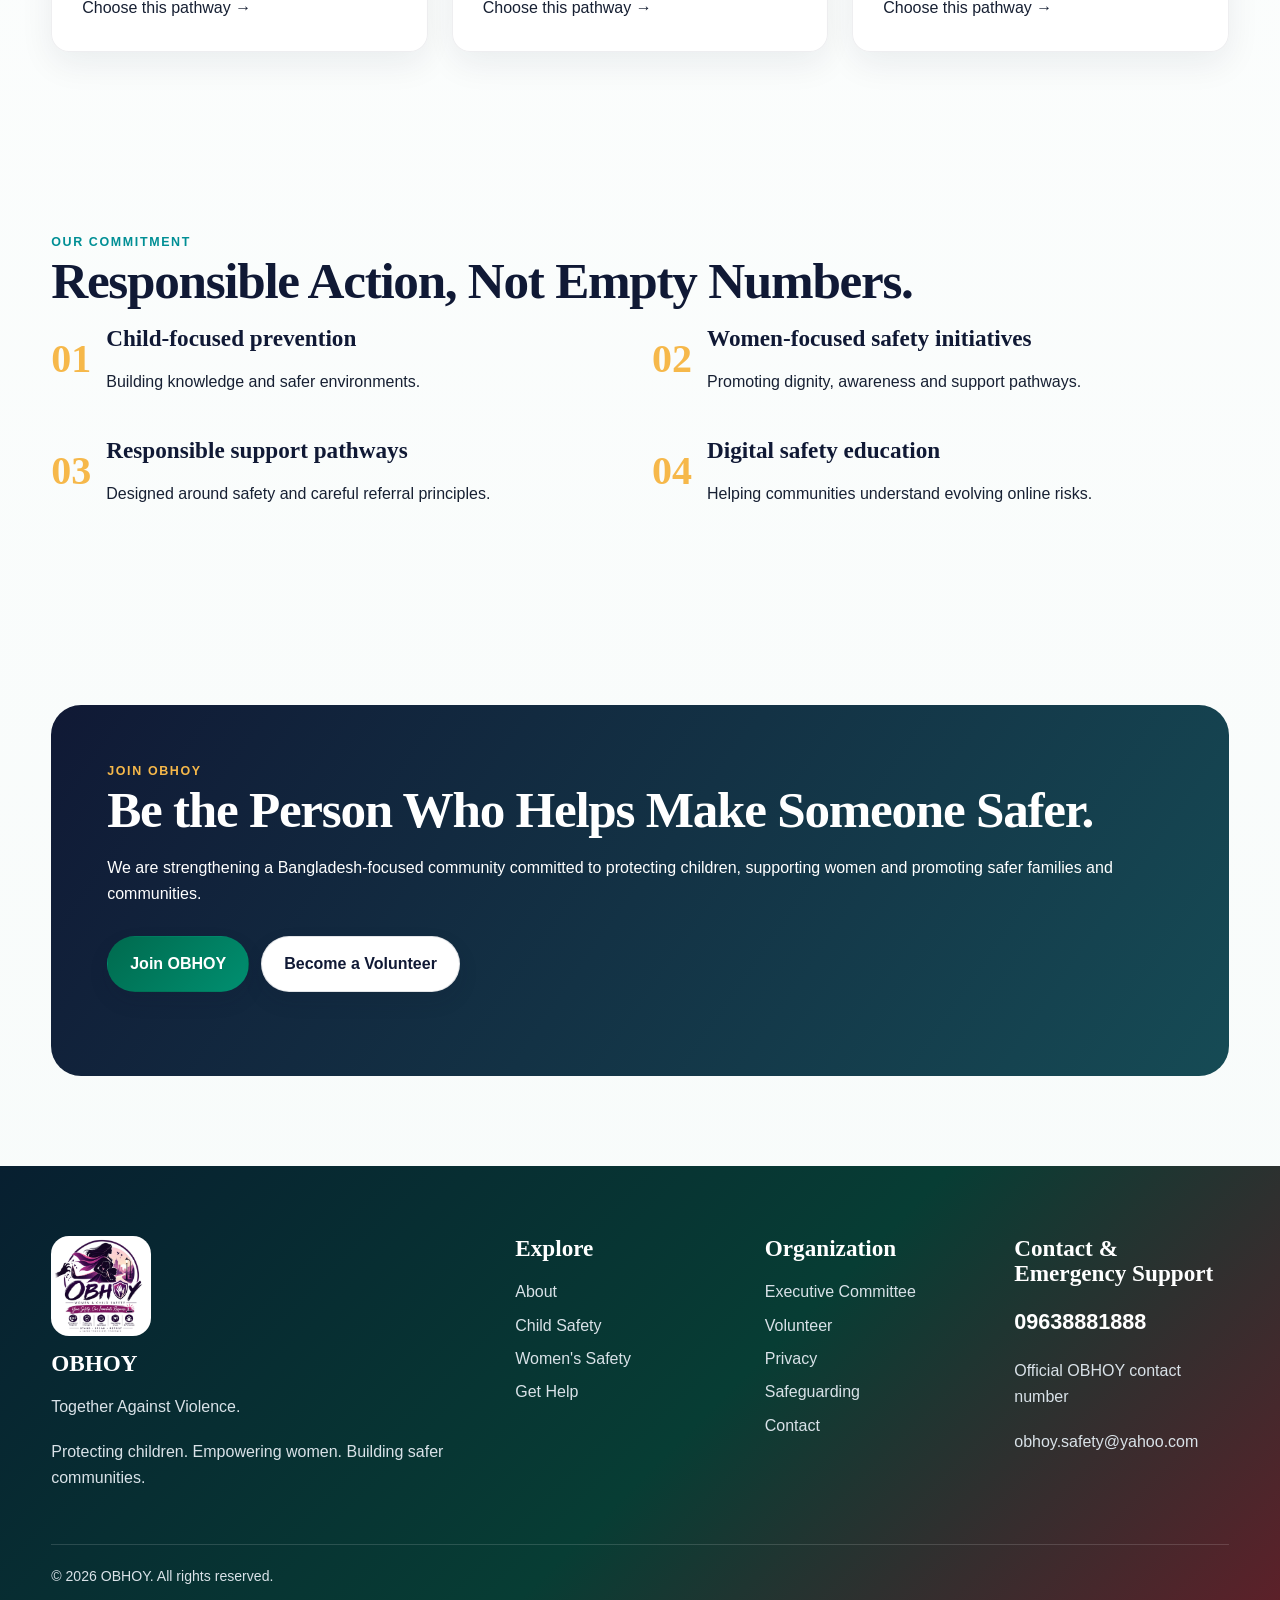
==== commit b718ee64: "Add files via upload" ====
--- a/index.html
+++ b/index.html
@@ -1,33 +1,16 @@
-<!doctype html><html lang="en"><head><meta charset="UTF-8"><meta name="viewport" content="width=device-width,initial-scale=1"><meta name="description" content="OBHOY is a Bangladesh-focused Child and Women’s Safety Initiative working to strengthen prevention, awareness, dignity, responsible support pathways and community participation."><title>OBHOY | Together Against Violence</title><link rel="stylesheet" href="style.css">
-<meta name="robots" content="index,follow">
-<link rel="canonical" href="https://obhoy.life/">
-<link rel="icon" href="assets/logo.png" type="image/png">
-<meta name="theme-color" content="#0B1F33">
-<meta property="og:locale" content="en_BD">
-<meta property="og:type" content="website">
-<meta property="og:site_name" content="OBHOY">
-<meta property="og:title" content="OBHOY | Together Against Violence">
-<meta property="og:description" content="OBHOY is a Bangladesh-focused Child and Women’s Safety Initiative working to strengthen prevention, awareness, dignity, responsible support pathways and community participation.">
-<meta property="og:url" content="https://obhoy.life/">
-<meta property="og:image" content="https://obhoy.life/assets/logo.png">
-<meta property="og:image:alt" content="OBHOY — Together Against Violence">
-<meta name="twitter:card" content="summary_large_image">
-<meta name="twitter:title" content="OBHOY | Together Against Violence">
-<meta name="twitter:description" content="OBHOY is a Bangladesh-focused Child and Women’s Safety Initiative working to strengthen prevention, awareness, dignity, responsible support pathways and community participation.">
-<meta name="twitter:image" content="https://obhoy.life/assets/logo.png">
-<script type="application/ld+json">[{"@context":"https://schema.org","@type":"Organization","name":"OBHOY","url":"https://obhoy.life/","logo":"https://obhoy.life/assets/logo.png","description":"A Bangladesh-focused Child and Women’s Safety Initiative centred on safety, dignity and wellbeing."},{"@context":"https://schema.org","@type":"WebPage","name":"OBHOY | Together Against Violence","url":"https://obhoy.life/","isPartOf":{"@type":"WebSite","name":"OBHOY","url":"https://obhoy.life/"}},{"@context":"https://schema.org","@type":"WebSite","name":"OBHOY","url":"https://obhoy.life/"}]</script></head><body><a class="skip-link" href="#main-content">Skip to main content</a><div class="top-note">OBHOY · Bangladesh-focused initiative for the safety, dignity and wellbeing of women and children · Emergency Response: <strong>09638881888</strong></div>
+<!doctype html><html lang="en"><head><meta charset="utf-8"><meta name="viewport" content="width=device-width,initial-scale=1"><meta name="description" content="OBHOY — Together Against Violence."><title>OBHOY | Together Against Violence</title><link rel="stylesheet" href="style.css"></head><body><div class="top-note">OBHOY · Bangladesh-focused initiative for the safety, dignity and wellbeing of women and children · Emergency Response: <strong>09638881888</strong></div>
 <header class="nav"><div class="container nav-in">
-<a class="brand" href="index.html"><img src="assets/logo.png" data-asset="logo.png" alt="OBHOY Women and Child Safety logo" width="1254" height="1254" decoding="async" loading="lazy"><span>OBHOY</span></a>
-<nav class="links" id="primary-navigation" aria-label="Primary navigation">
+<a class="brand" href="index.html"><img src="assets/logo.png" data-asset="logo.png" alt="OBHOY Women and Child Safety logo"><span>OBHOY</span></a>
+<nav class="links" aria-label="Primary navigation">
 <a href="index.html">Home</a><a href="about.html">About</a><a href="child-safety.html">Child Safety</a><a href="women-safety.html">Women's Safety</a><a href="executive-committee.html">Executive Committee</a><a href="contact.html">Contact</a>
 <a class="btn btn-primary" href="contact.html" aria-label="Go to OBHOY Contact and Emergency Response">Get Help</a>
-</nav><button class="mobile-toggle" type="button" aria-label="Open menu" aria-expanded="false" aria-controls="primary-navigation">☰</button></div></header><main id="main-content">
+</nav><button class="mobile-toggle" aria-label="Open menu">☰</button></div></header><main>
 <section class="hero"><div class="container hero-grid"><div class="hero-copy">
 <div class="eyebrow">Bangladesh · Women & Children Safety Initiative</div><h1>Protecting Children. Empowering Women. Building Safer Communities.</h1>
 <p>OBHOY is a Bangladesh-focused initiative working to strengthen safety, dignity, awareness and responsible support pathways for women and children. Our approach is rooted in community care, safeguarding and practical guidance.</p>
 <div class="hero-actions"><a class="btn btn-primary" href="contact.html" aria-label="Go to OBHOY Contact and Emergency Response">Get Help</a></div>
 <p class="small"><strong>You are not alone.</strong> If you or someone you know is experiencing violence, abuse, harassment, or exploitation, consider the safest available next step.</p>
-</div><div class="hero-card"><img class="hero-photo" src="https://www.savethechildren.net/sites/default/files/shorthand/stories/nQvrhpRqpN/2024-09-30T09%3A39%3A23.708Z/assets/iECfgCIsRa/ch1781864_portrait-of-rohima-with-her-children-nafiz-14-months-and-taiyeba-10-outside-their-home-in-sylhet-bangladesh-1200x800.jpg" alt="A mother with her children in Sylhet, Bangladesh" width="1200" height="800" loading="eager" fetchpriority="high" decoding="async" referrerpolicy="no-referrer"><div class="hero-image-overlay"></div></div></div></section>
+</div><div class="hero-card"><img class="hero-photo" src="assets/home-mother-children-sylhet.jpg" data-asset="home-mother-children-sylhet.jpg" data-fallback="https://www.savethechildren.net/sites/default/files/shorthand/stories/nQvrhpRqpN/2024-09-30T09%3A39%3A23.708Z/assets/iECfgCIsRa/ch1781864_portrait-of-rohima-with-her-children-nafiz-14-months-and-taiyeba-10-outside-their-home-in-sylhet-bangladesh-1200x800.jpg" alt="A mother with her children in Sylhet, Bangladesh" referrerpolicy="no-referrer"><div class="hero-image-overlay"></div></div></div></section>
 
 <section class="help-strip"><div class="container help-grid"><div><strong style="font-size:1.35rem">Need Help Now?</strong><br><span style="color:#c8d3da">Choose the pathway most relevant to your situation.</span></div><div class="help-item">Child Safety<br><a href="contact.html"><strong>Get support →</strong></a></div><div class="help-item">Women's Safety<br><a href="contact.html"><strong>Get support →</strong></a></div><div class="help-item">Emergency Concern<br></div></div></section>
 
@@ -59,7 +42,7 @@
 
 <section class="section"><div class="container cta"><div class="eyebrow" style="color:var(--gold)">Join OBHOY</div><h2>Be the Person Who Helps Make Someone Safer.</h2><p>We are strengthening a Bangladesh-focused community committed to protecting children, supporting women and promoting safer families and communities.</p><div class="hero-actions"><a class="btn btn-primary" href="join.html">Join OBHOY</a><a class="btn btn-secondary" href="join.html">Become a Volunteer</a></div></div></section>
 </main><footer class="footer"><div class="container footer-grid">
-<div><img class="footer-logo" src="assets/logo.png" data-asset="logo.png" alt="OBHOY logo" width="1254" height="1254" decoding="async" loading="lazy"><h3>OBHOY</h3><p>Together Against Violence.</p><p>Protecting children. Empowering women. Building safer communities.</p></div>
+<div><img src="assets/logo.png" data-asset="logo.png" alt="OBHOY logo" style="width:100px;border-radius:18px;margin-bottom:15px"><h3>OBHOY</h3><p>Together Against Violence.</p><p>Protecting children. Empowering women. Building safer communities.</p></div>
 <div><h3>Explore</h3><a href="about.html">About</a><a href="child-safety.html">Child Safety</a><a href="women-safety.html">Women's Safety</a><a href="contact.html" aria-label="Go to OBHOY Contact and Emergency Response">Get Help</a></div>
 <div><h3>Organization</h3><a href="executive-committee.html">Executive Committee</a><a href="join.html">Volunteer</a><a href="privacy.html">Privacy</a><a href="privacy.html#safeguarding">Safeguarding</a><a href="contact.html">Contact</a></div>
 <div><h3>Contact & Emergency Support</h3><p><strong style="font-size:1.35rem;color:#fff">09638881888</strong></p><p>Official OBHOY contact number</p><p><a href="mailto:obhoy.safety@yahoo.com">obhoy.safety@yahoo.com</a></p></div>
--- a/style.css
+++ b/style.css
@@ -166,12 +166,12 @@
 
 /* Larger founder presentation */
 .founder-feature {
-  grid-template-columns:minmax(320px, .95fr) minmax(0, 1.05fr) !important;
-  gap:42px !important;
-  padding:42px !important;
+  grid-template-columns:300px minmax(0, 1fr) !important;
+  gap:34px !important;
+  padding:34px !important;
 }
 .founder-photo-column { display:flex; align-items:center; justify-content:center; }
-.founder-photo-wrap { position:relative; width:100%; max-width:500px; }
+.founder-photo-wrap { position:relative; width:280px; max-width:280px; margin:0 auto; }
 .founder-photo {
   display:block;
   width:100%;
@@ -188,7 +188,7 @@
 
 @media(max-width:800px){
   .founder-feature { grid-template-columns:1fr !important; padding:26px !important; }
-  .founder-photo-wrap { max-width:440px; }
+  .founder-photo-wrap { width:240px; max-width:240px; }
 }
 
 /* Prominent contact email */
@@ -222,130 +222,3 @@
 
 /* Uploaded cover-photo layout */
 .founder-info-full{width:100%;}
-
-/* Accessibility and performance helpers */
-.skip-link{position:fixed;left:12px;top:-60px;z-index:1000;padding:10px 14px;background:var(--navy);color:#fff;border-radius:8px;font-weight:700}
-.skip-link:focus{top:12px}
-:focus-visible{outline:3px solid var(--gold);outline-offset:3px}
-@media (prefers-reduced-motion:reduce){
-  html{scroll-behavior:auto}
-  *,*::before,*::after{scroll-behavior:auto!important;transition-duration:.01ms!important;animation-duration:.01ms!important}
-}
-
-
-/* Bangladesh emergency hotline panel */
-.bd-hotlines{margin:28px 0 0;padding:28px;border:1px solid rgba(16,25,53,.08);border-radius:24px;background:linear-gradient(145deg,#ffffff,#f7fbfa);box-shadow:0 16px 42px rgba(16,25,53,.08)}
-.bd-hotlines-heading{margin-bottom:20px}.bd-hotlines-heading .eyebrow{display:inline-block;margin-bottom:8px;color:#087f87;font-weight:800;letter-spacing:.08em;text-transform:uppercase;font-size:.76rem}.bd-hotlines-heading h2{margin:0 0 8px;font-size:1.55rem;color:var(--navy)}.bd-hotlines-heading p{margin:0;color:#5d6875;line-height:1.65;font-size:.95rem}
-.bd-hotline-grid{display:grid;grid-template-columns:repeat(3,minmax(0,1fr));gap:12px}.bd-hotline-card{display:flex;align-items:center;gap:13px;min-width:0;padding:16px 14px;text-decoration:none!important;color:var(--navy)!important;background:#fff;border:1px solid rgba(16,25,53,.09);border-radius:17px;box-shadow:0 8px 22px rgba(16,25,53,.05);transition:transform .22s ease,box-shadow .22s ease,border-color .22s ease}.bd-hotline-card:hover,.bd-hotline-card:focus-visible{transform:translateY(-3px);box-shadow:0 16px 32px rgba(16,25,53,.11);border-color:rgba(0,143,149,.35)}.bd-hotline-card:focus-visible{outline:3px solid rgba(20,184,166,.3);outline-offset:3px}.bd-hotline-icon{flex:0 0 44px;width:44px;height:44px;display:grid;place-items:center;border-radius:14px;background:#edf8f6;color:#087f87}.bd-hotline-icon svg{width:23px;height:23px}.bd-hotline-copy{display:flex;flex-direction:column;min-width:0;line-height:1.2}.bd-hotline-copy strong{font-size:1.45rem;letter-spacing:-.02em;color:var(--navy)}.bd-hotline-copy span{font-size:.84rem;font-weight:800;margin-top:3px;color:#25334a;white-space:nowrap}.bd-hotline-copy small{font-size:.72rem;color:#738092;margin-top:4px;white-space:nowrap}.bd-hotline-arrow{margin-left:auto;color:#8a96a6;font-size:1rem;transition:transform .2s ease}.bd-hotline-card:hover .bd-hotline-arrow{transform:translate(2px,-2px)}.bd-hotline-emergency .bd-hotline-icon{background:#fff0f1;color:#c53242}.bd-hotline-women .bd-hotline-icon{background:#fff6e7;color:#a96c00}.bd-hotline-child .bd-hotline-icon{background:#edf5ff;color:#2767ad}.bd-hotline-note{margin:16px 0 0;padding-top:14px;border-top:1px solid rgba(16,25,53,.08);font-size:.78rem;line-height:1.55;color:#6b7684}
-@media(max-width:800px){.bd-hotline-grid{grid-template-columns:1fr 1fr}.bd-hotlines{padding:22px}.bd-hotline-copy span,.bd-hotline-copy small{white-space:normal}}
-@media(max-width:520px){.bd-hotline-grid{grid-template-columns:1fr}.bd-hotline-card{padding:15px}.bd-hotlines-heading h2{font-size:1.35rem}}
-
-/* FINAL VISUAL POLISH — footer, executive committee and emergency hotlines */
-.footer .footer-grid > div:first-child > img {
-  width: 176px !important;
-  height: 176px !important;
-  max-width: 176px !important;
-  object-fit: contain !important;
-  object-position: center !important;
-  border-radius: 24px !important;
-  margin: 0 0 20px !important;
-  padding: 0 !important;
-  filter: drop-shadow(0 12px 22px rgba(0,0,0,.20));
-}
-.footer .footer-grid > div:first-child h3 { margin-bottom: 10px; }
-.footer .footer-grid > div:first-child p { max-width: 360px; }
-
-.committee-grid {
-  grid-template-columns: repeat(3, minmax(0, 1fr));
-  gap: 30px;
-  align-items: stretch;
-}
-.committee-member {
-  display: flex;
-  flex-direction: column;
-  min-width: 0;
-}
-.member-photo-wrap {
-  padding: 16px 16px 0;
-  min-height: 360px;
-  display: flex;
-  align-items: stretch;
-}
-.member-photo {
-  width: 100% !important;
-  height: 360px !important;
-  aspect-ratio: auto !important;
-  object-fit: contain !important;
-  object-position: center center !important;
-  border-radius: 18px;
-  background: linear-gradient(145deg,#eef4f3,#f8f5f0);
-}
-.member-content {
-  flex: 1;
-  display: flex;
-  flex-direction: column;
-  align-items: center;
-  padding: 22px 20px 24px;
-}
-.member-content .team-phone { margin-top: auto; padding-top: 8px; }
-
-/* The hotline panel sits inside the contact column, so one clean row would be too tight. */
-.bd-hotlines {
-  margin-top: 32px;
-  padding: 30px;
-}
-.bd-hotline-grid {
-  grid-template-columns: 1fr;
-  gap: 14px;
-}
-.bd-hotline-card {
-  min-height: 82px;
-  padding: 16px 18px;
-  gap: 16px;
-  border-radius: 18px;
-}
-.bd-hotline-icon {
-  flex-basis: 50px;
-  width: 50px;
-  height: 50px;
-  border-radius: 15px;
-}
-.bd-hotline-copy strong { font-size: 1.55rem; }
-.bd-hotline-copy span,
-.bd-hotline-copy small { white-space: normal; }
-.bd-hotline-copy span { font-size: .9rem; }
-.bd-hotline-copy small { font-size: .76rem; }
-.bd-hotline-arrow { font-size: 1.2rem; }
-
-@media (max-width: 1000px) {
-  .committee-grid { grid-template-columns: repeat(2, minmax(0, 1fr)); }
-  .member-photo-wrap { min-height: 330px; }
-  .member-photo { height: 330px !important; }
-}
-@media (max-width: 700px) {
-  .footer .footer-grid > div:first-child > img {
-    width: 145px !important;
-    height: 145px !important;
-    max-width: 145px !important;
-  }
-  .committee-grid { grid-template-columns: repeat(2, minmax(0, 1fr)); gap: 18px; }
-  .member-photo-wrap { min-height: 270px; padding: 12px 12px 0; }
-  .member-photo { height: 270px !important; border-radius: 15px; }
-  .member-content { padding: 17px 13px 19px; }
-}
-@media (max-width: 480px) {
-  .committee-grid { grid-template-columns: 1fr; }
-  .member-photo-wrap { min-height: 360px; }
-  .member-photo { height: 360px !important; }
-  .bd-hotlines { padding: 22px 18px; }
-  .bd-hotline-card { padding: 15px; }
-}
-.footer .footer-logo {
-  width: 176px !important;
-  height: 176px !important;
-  max-width: 176px !important;
-  object-fit: contain !important;
-  border-radius: 24px !important;
-  margin: 0 0 20px !important;
-}
-@media (max-width:700px){.footer .footer-logo{width:145px!important;height:145px!important;max-width:145px!important}}
